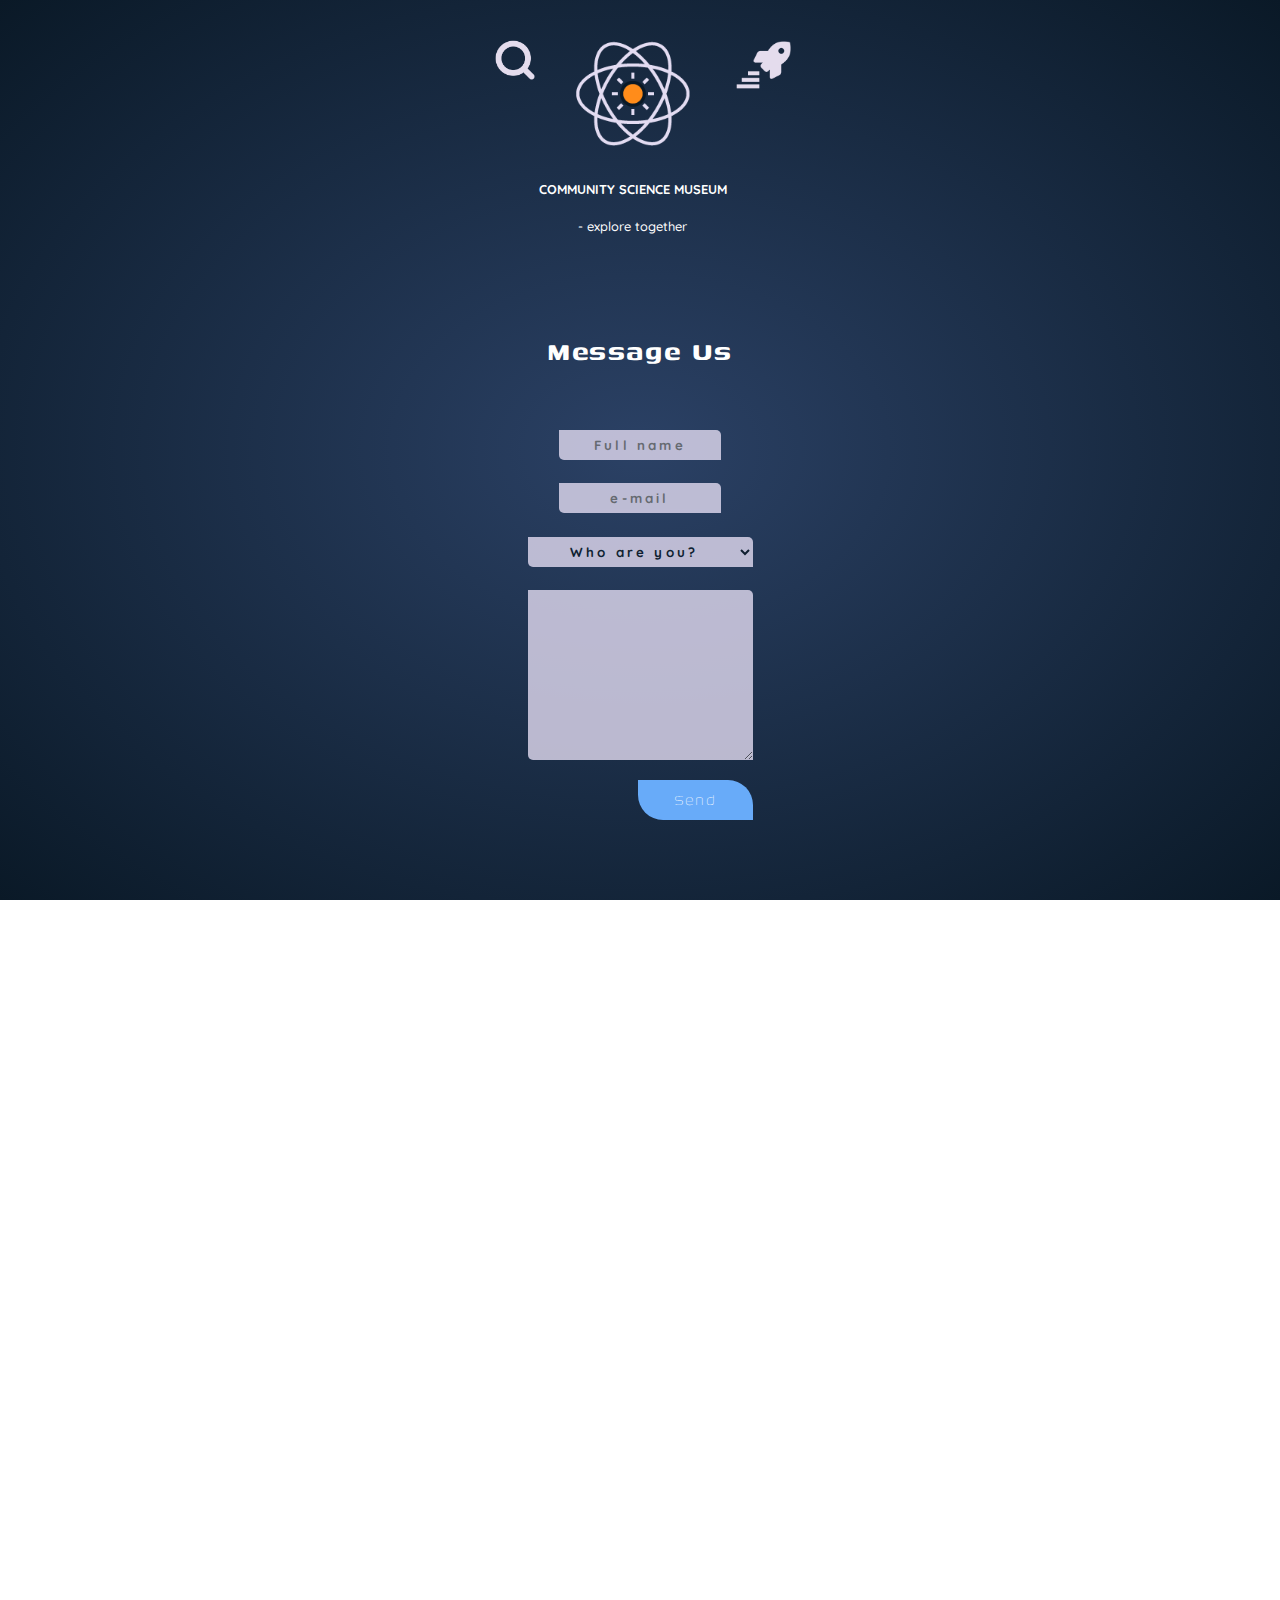
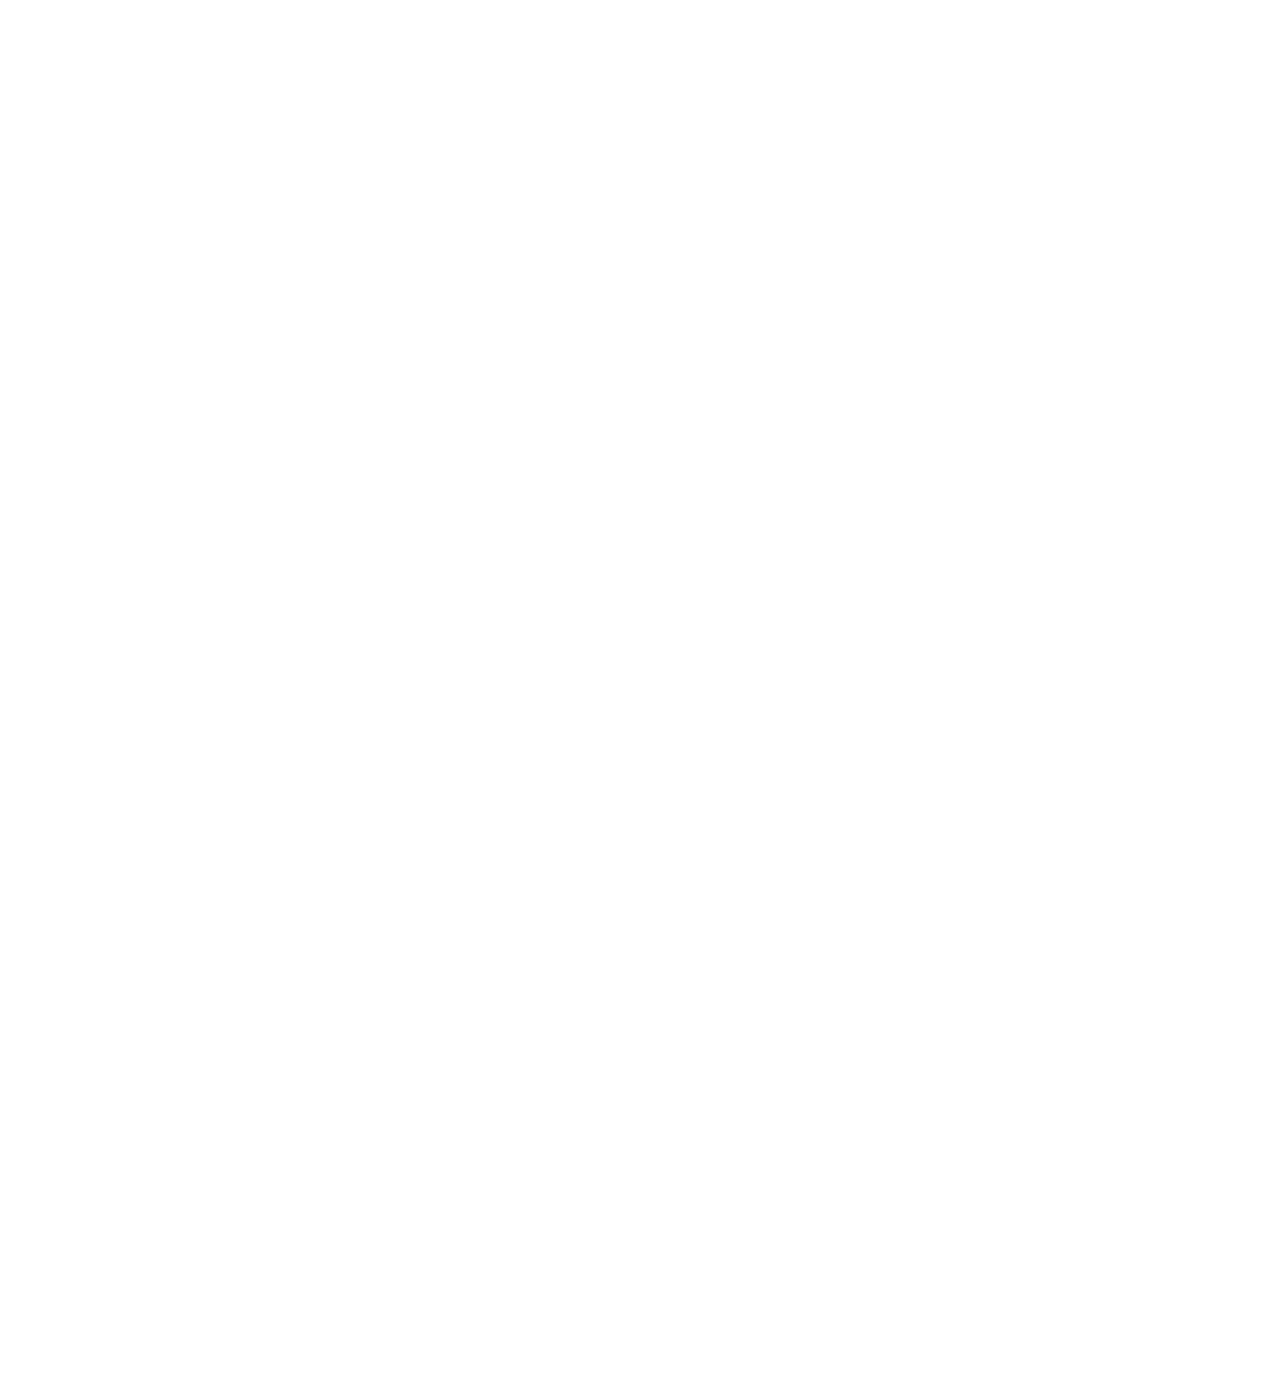
==== contact.html @ aaf89302 "researchers.html" ====
<!DOCTYPE html>
<html lang="en">
  <head>
    <meta charset="UTF-8" />
    <meta http-equiv="X-UA-Compatible" content="IE=edge" />
    <meta name="viewport" content="width=device-width, initial-scale=1.0" />
    <title>Contact Page | The Community Science Museum</title>
    <link rel="preconnect" href="https://fonts.googleapis.com" />
    <link rel="preconnect" href="https://fonts.gstatic.com" crossorigin />
    <link
      href="https://fonts.googleapis.com/css2?family=Genos:wght@400;600;900&display=swap"
      rel="stylesheet"
    />
    <link rel="preconnect" href="https://fonts.googleapis.com" />
    <link rel="preconnect" href="https://fonts.gstatic.com" crossorigin />
    <link
      href="https://fonts.googleapis.com/css2?family=Quicksand:wght@300;400;500;600;700&display=swap"
      rel="stylesheet"
    />
    <link rel="stylesheet" href="/css/styles.css" />
  </head>
  <body>
    <header>
      <div class="mobileheader__container">
        <div class="search__container">
          <input type="search" name="search" class="search__icon" />
        </div>
        <div class="logo__container">
          <a href="/index.html"
            ><img src="/logo/museum-logo.png" alt="Museum logo" class="logo"
          /></a>
          <div class="logo__slogan">
            <p class="museum__name">Community Science Museum</p>
            <p class="slogan">- Explore Together</p>
          </div>
        </div>
        <div class="menu__container">
          <button class="rocket__menu">
            <img
              src="/assets/hamburger-menu-icon.png"
              alt="Hamburger menu"
              class="rocket__menu"
            />
          </button>
          <div class="list">
            <a href="/kids.html">For Kids And Teachers</a>
            <a href="/researchers.html">For Researchers</a>
            <a href="/explore.html">Exhibition Spaces</a>
            <a href="/special-events.html">Special Events </a>
            <a href="/contact.html">Contact Us</a>
            <a href="/get-involved.html">Get Involved</a>
          </div>
        </div>
      </div>
      <nav>
        <div class="nav__home">
          <a href="#"
            ><img src="/assets/rocket-icon.png" alt="Home button" />Home</a
          >
        </div>
        <div class="nav__kids">
          <a href="/kids.html"
            ><img src="/assets/saturn-icon.png" alt="Visit kids page" />Kids</a
          >
        </div>
        <div class="nav__explore">
          <a href="/explore.html"
            ><img
              src="/assets/telescope-icon.png"
              alt="Visit explore page"
            />Explore</a
          >
        </div>
        <div class="nav__researchers">
          <a href="/researchers.html"
            ><img
              src="/assets/chemistry-icon.png"
              alt="Visit researchers page"
            />Researchers</a
          >
        </div>
        <div class="nav__search">
          <img src="/assets/search-icon.png" alt="Search" />
          <p>Search</p>
        </div>
      </nav>
      <article>
        <h1 class="headline__mobile">Message Us</h1>
      </article>
    </header>
    <main>
      <article>
        <section class="contactform__mobile">
          <form action="" method="get" class="form__container">
            <div class="form__name">
              <label for="name"></label>
              <input
                type="text"
                name="name"
                class="input__name"
                placeholder="Full name"
              />
            </div>
            <div class="form__email">
              <label for="email"></label>
              <input
                type="text"
                name="email"
                class="input__email"
                placeholder="e-mail"
              />
            </div>
            <div class="form__subject">
              <label for="subject"></label>
              <select name="subject" class="input__subject">
                <option value="">Who are you?</option>
                <option value="teacher">I'm a teacher</option>
                <option value="researcher">I'm a researcher</option>
                <option value="feedback">Feedback</option>
                <option value="none">None of the above</option>
              </select>
            </div>
            <div class="form__textarea">
              <label for="area"></label>
              <textarea
                name="area"
                class="input__textarea"
                cols="30"
                rows="10"
              ></textarea>
              <input type="submit" value="Send" class="form__button" />
            </div>
          </form>
        </section>
      </article>
      <article>
        <section class="map__mobile">
          <h2>Map</h2>
          <iframe
            src="https://www.google.com/maps/embed?pb=!1m18!1m12!1m3!1d2104.699314250057!2d8.0293412!3d58.1621192!2m3!1f0!2f0!3f0!3m2!1i1024!2i768!4f13.1!3m3!1m2!1s0x4638023575652699%3A0x5acfe1edf2bc8870!2sVigeveien%2022B%2C%204633%20Kristiansand!5e0!3m2!1sen!2sno!4v1638366936750!5m2!1sen!2sno"
            width="400"
            height="300"
            style="border: 0"
            allowfullscreen=""
            loading="lazy"
            class="map"
          ></iframe>
        </section>
      </article>
    </main>
    <aside>
      <article class="events__container">
        <h2 class="events__headline">Special Events</h2>
        <h2>News</h2>
        <section class="events__section">
          <h2>Visiting Professor Of Aeronautics</h2>
          <p>
            It is our pleasure to announce that Prof Sheila Widnall from the
            Massachusetts Institute of Technology will be delivering 3 lectures
            on the development of aeronautics and where the future lies in this
            exciting ‘space’.
          </p>
        </section>
        <section class="events__section">
          <h2>Night in the Museum</h2>
          <p>
            Get your family together for an exciting night in the museum as you
            sleep over beside dinosaurs and science displays. Bring your own
            sleeping bag and get ready to rough it as we go exploring the
            wonders of science.
          </p>
        </section>
        <section class="events__section">
          <h2>Energetica Exhibition</h2>
          <p>
            On loan from the NEMO Science Museum in Amsterdam, the Energetica
            exhibition is coming to the Community Science Museum. It’s a series
            of installations that allow visitors to experience the power of the
            elements as we harness them. From solar energy powering lighting, to
            ‘Wind Island’ that shows how turbines are able to use and control
            wind to create power.
          </p>
        </section>
      </article>
      <footer>
        <h1>visit</h1>
        <section class="location__container">
          <h3>Location</h3>
          <p>The museum is located at Vigeveien 22B</p>
          <p>4633 Kristiansand Norway</p>
          <a href="#map" class="map__scroll">See map</a>
          <a href="/contact.html" class="map__jump">See map</a>
        </section>
        <section class="admission__container">
          <h3>Admission</h3>
          <p>The entrance is free for all.</p>
          <p>
            There are guided tours of the museum that leave every hour. These
            tours are 70 NOK per person and include a handy printed guide of the
            museum.
          </p>
          <p>
            If you would like to organise a guided tour for your group of 6 or
            more people, please contact us to arrange the tour.
          </p>
          <a href="#contact" class="contact__scroll">Contact</a>
          <a href="/contact.html" class="contact__jump">Contact</a>
        </section>
        <section class="hours__container">
          <h3>Hours</h3>
          <div class="hours__section">
            <ul>
              <li>Monday</li>
              <li>Tuesday</li>
              <li>Wednesday</li>
              <li>Thursday</li>
              <li>Friday</li>
              <li>Saturday</li>
              <li>Sunday</li>
            </ul>
            <ul>
              <li>Closed</li>
              <li>10.00-16.00</li>
              <li>10.00-16.00</li>
              <li>10.00-16.00</li>
              <li>10.00-19.00</li>
              <li>09.00-16.00</li>
              <li>09.00-13.00</li>
            </ul>
          </div>
        </section>
        <section class="accessability__container">
          <h3>Accessability</h3>
          <p>
            The museum has wheelchair accessibility ramps. It also has audio
            guides and braille display signs for the visually impaired.
          </p>
        </section>
        <section class="food__container">
          <h3>Food and Drinks</h3>
          <p>
            There is a café attached to the museum where you can get light
            lunches, soft drinks, coffee, snacks and more.
          </p>
        </section>
        <section class="shop__container">
          <h3>Shop</h3>
          <p>
            Our shop offers a range of memorabilia from the museum as well as
            great gifts and activity packs that allow you to continue to explore
            science even after you’ve left the museum.
          </p>
        </section>
        <a href="/special-events.html" class="events__mobile">Get involved</a>
        <a href="/get-involved.html" class="getinvolved__desktop"
          >Get involved</a
        >
      </footer>
      <section class="contactform__container">
        <h2>Message us</h2>
        <form action="" method="get" class="form__container">
          <div class="form__name">
            <label for="name"></label>
            <input type="text" name="name" class="input__name" />
          </div>
          <div class="form__email">
            <label for="email"></label>
            <input type="text" name="email" class="input__email" />
          </div>
          <div class="form__subject">
            <label for="subject"></label>
            <select name="subject" id="">
              <option value="">Who are you?</option>
              <option value="teacher">I'm a teacher</option>
              <option value="researcher">I'm a researcher</option>
              <option value="feedback">Feedback</option>
              <option value="none">None of the above</option>
            </select>
          </div>
          <div class="form__textarea">
            <label for="area"></label>
            <textarea name="area" id="" cols="30" rows="10"></textarea>
            <input type="submit" value="Send" class="form__button" />
          </div>
        </form>
      </section>
      <section id="map">
        <iframe
          src="https://www.google.com/maps/embed?pb=!1m18!1m12!1m3!1d2104.699314250057!2d8.0293412!3d58.1621192!2m3!1f0!2f0!3f0!3m2!1i1024!2i768!4f13.1!3m3!1m2!1s0x4638023575652699%3A0x5acfe1edf2bc8870!2sVigeveien%2022B%2C%204633%20Kristiansand!5e0!3m2!1sen!2sno!4v1638366936750!5m2!1sen!2sno"
          width="400"
          height="300"
          style="border: 0"
          allowfullscreen=""
          loading="lazy"
          class="map"
        ></iframe>
      </section>
    </aside>
  </body>
</html>
---- css/styles.css ----
*,
:after,
:before {
  box-sizing: border-box;
}

:root {
  --button: #68abf9;
  --purple: #e3dcf2;
  --aside: #0a1927;
  --hover: #f48f3d;
}

html {
  scroll-behavior: smooth;
}

html,
body {
  margin: 0;
  font-family: "Quicksand", sans-serif;
  width: 100%;
  height: 100%;
  background: radial-gradient(#2b4165, #0a1927);
  overflow-x: hidden;
}

a {
  text-decoration: none;
}

p {
  line-height: 1.5rem;
  font-weight: 500;
}

body ul {
  list-style-type: none;
}

/*Header*/

.mobileheader__container {
  margin: 20px auto 50px;
  padding: 20px;
  width: 100%;
  max-width: 330px;
  display: flex;
  justify-content: space-between;
}

.logo__container {
  width: 100%;
  text-align: center;
}

.museum__name {
  text-transform: uppercase;
  color: #fff;
  font-weight: 700;
  font-size: 0.8rem;
}

.logo {
  width: 60%;
  margin-bottom: 15px;
}

.logo__slogan {
  line-height: 0.5rem;
}

.slogan {
  color: #fff;
  font-size: 0.8rem;
  font-weight: 500;
  text-transform: lowercase;
}

.rocket__menu {
  width: 55px;
  background-color: transparent;
  border: none;
  display: flex;
  align-items: flex-start;
}

.rocket__menu-img {
  width: 45px;
}

.mobileheader__container {
  position: relative;
}

.search__mobile {
  width: 40px;
}

.search__icon {
  background-image: url(/assets/search-icon-mobile.png);
  background-size: 40px;
  background-repeat: no-repeat;
}

.search__container {
  width: 60px;
}

.search__container input {
  border: none;
  background-color: transparent;
  height: 40px;
  width: 40px;
}

.search__container input:hover,
.search__container input:focus {
  border: none;
  height: 40px;
  width: 220px;
  border-radius: 20px;
  background-color: #fff;
  opacity: 80%;
  position: absolute;
  left: 10px;
  z-index: 10;
}

.search__icon:hover,
.search__icon:focus {
  background-image: url(/assets/search-icon-mobile.png);
  background-size: 40px;
  background-repeat: no-repeat;
  background-position-x: 10px;
  padding-left: 50px;
}

.rocket__kids-container h2 {
  text-align: left;
}

.list {
  position: absolute;
  width: 100%;
  height: 80vh;
  left: 0;
  top: 30px;
  background: radial-gradient(#2b4165, #0a1927);
  opacity: 98%;
  border-radius: 20px;
  line-height: 4rem;
  font-size: 1.5rem;
  padding-right: 30px;
  display: none;
}

.rocket__menu:hover + .list,
.rocket__menu:focus + .list {
  display: flex;
  align-items: flex-end;
  justify-content: center;
  flex-direction: column;
}

.list a {
  color: #fff;
  font-family: "genos", Verdana, Geneva, Tahoma, sans-serif;
  display: flex;
}

.list a:hover {
  color: var(--hover);
}

/*/Header*/

/*Headlines*/

h1,
h2 {
  font-family: "genos", Verdana, Geneva, Tahoma, sans-serif;
  color: #fff;
  letter-spacing: 0.1rem;
  text-align: center;
}

.headline__mobile {
  font-size: 2rem;
}

.headline__img {
  border-radius: 0 50px 0 50px;
  background-image: url(/images/machine-purple.jpg);
  background-size: 100%;
  background-repeat: no-repeat;
  width: 100%;
  height: 250px;
  margin: 50px auto;
}

.rocket__kids-container h2 {
  font-size: 2rem;
}

h3 {
  font-family: "genos", Verdana, Geneva, Tahoma, sans-serif;
  font-weight: 600;
}

.special__events-mobile h3 {
  color: #fff;
}

/*/Headlines*/

/*cta buttons*/

.cta__container {
  margin: auto;
  width: 80%;
  display: flex;
  justify-content: space-around;
}

.cta__container a,
.rocket__kids-container a,
.map__jump,
.contact__jump,
.form__button {
  font-family: "genos", Verdana, Geneva, Tahoma, sans-serif;
  font-weight: 100;
  font-size: 1.2rem;
  letter-spacing: 0.1rem;
  background-color: var(--button);
  width: 115px;
  height: 40px;
  color: white;
  display: flex;
  justify-content: center;
  align-items: center;
}

.cta__container a:nth-child(1),
.map__jump,
.contact__jump,
.form__button {
  border-radius: 0 25px 0 25px;
}

.cta__container a:nth-child(2),
.rocket__kids-container a {
  border-radius: 25px 0 25px 0;
}

.contact__jump:hover,
.map__jump:hover,
.cta__container a:nth-child(1):hover {
  border-radius: 25px 0 25px 0;
}

.rocket__kids-container a:hover,
.cta__container a:nth-child(2):hover {
  border-radius: 0 25px 0 25px;
}

.cta__kids {
  justify-content: flex-end;
}

.cta__kids a {
  width: 150px;
}

.form__button {
  border: 0;
  margin-top: 20px;
  position: relative;
}

/*/cta buttons*/

/*Rocket bubble*/

.rocket__container {
  background-image: url(/images/rocket-bubble.png);
  background-size: 500px;
  background-repeat: no-repeat;
  width: 100%;
  height: 520px;
  position: relative;
}

.rocket__container h2,
.rocket__container p {
  color: var(--aside);
  text-align: left;
  line-height: unset;
}

.rocket__text-container {
  width: 180px;
  position: absolute;
  top: 170px;
  left: 110px;
}

.rocket__text-container h2 {
  margin-bottom: -19px;
}

/*/Rocket bubble*/

/*Content*/

.webelieve__img {
  width: 100%;
  height: 500px;
  background-image: url(/images/elephant-in-the-room.jpg);
  background-size: 100%;
  border-radius: 0 50px 0 50px;
  position: relative;
  top: -30px;
}

.thisis__img,
.kids__img {
  height: 250px;
  margin: auto;
  border-radius: 0 50px 0 50px;
  background-size: cover;
  background-position-y: 0;
  background-repeat: no-repeat;
}

.thisis__img {
  background-image: url(/images/vr-red.jpg);
  width: 70%;
  max-width: 375px;
  background-position-y: -100px;
}

.kids__img {
  background-image: url(/images/child-reading.jpg);
  background-size: 100%;
  width: 100%;
}

.text__container-mobile,
.kids__container {
  color: #fff;
  margin: 20px auto;
  width: 70%;
  max-width: 300px;
}

.rocket__kids-container {
  position: relative;
  margin: 20px auto 60px;
}

.rocket__kids-container a {
  position: absolute;
  right: 0;
}

.news__img {
  width: 100%;
  height: 470px;
  background-image: url(/images/hallway.jpg);
  background-size: 100%;
  background-repeat: no-repeat;
  margin: 50px 0 80px 0;
  border-radius: 0 50px 0 50px;
}

.news,
.get__involved {
  width: 70%;
  color: #fff;
  margin: auto;
}

article,
section {
  margin-top: 60px;
}

.special__events-mobile p {
  font-weight: 400;
}

.moon__img,
.solarsystem__img,
.planets__img,
.skeleton__img,
.mammoth__img,
.ice__img,
.math__img,
.vrpaint__img,
.child__img,
.blocks__img,
.astronaut__img-mobile,
.human__img,
.microscrope__img {
  width: 100%;
  max-width: 375px;
  margin: auto;
  margin-bottom: 40px;
  background-size: 100%;
  background-repeat: no-repeat;
  border-radius: 0 50px 0 50px;
}

.moon__img {
  height: 200px;
  background-image: url(/images/moon-phases.jpg);
}

.solarsystem__img {
  height: 440px;
  background-image: url(/images/solar-system.png);
  margin: 40px auto;
}

.planets__img {
  height: 190px;
  width: 80%;
  background-image: url(/images/rob-the-robot.jpg);
}

.skeleton__img {
  height: 220px;
  background-image: url(/images/skeleton-bw.jpg);
}

.mammoth__img {
  height: 170px;
  width: 80%;
  margin: 40px auto;
  background-image: url(/images/mammoth.jpg);
}

.ice__img {
  height: 230px;
  background-image: url(/images/global-warming.jpg);
}

.math__img {
  height: 150px;
  background-image: url(/images/math-problem.jpg);
  border-radius: 0;
}

.kids__mobile .mammoth__img {
  width: 100%;
  height: 230px;
}

.vrpaint__img {
  height: 230px;
  background-image: url(/images/vr-paint.jpg);
}

.section__three-img {
  position: relative;
  height: 430px;
  width: 100%;
  max-width: 375px;
  margin: auto;
}

.child__img,
.blocks__img {
  position: absolute;
}

.child__img {
  background-image: url(/images/child-reading.jpg);
  height: 300px;
  width: 215px;
  z-index: 2;
}

.blocks__img {
  background-image: url(/images/toy.jpg);
  height: 300px;
  width: 210px;
  z-index: 1;
  top: 100px;
  right: 0;
}

.teachers__img {
  height: 500px;
  width: 100%;
  background-position-y: unset;
  margin-bottom: 50px;
}

.astronaut__img-mobile {
  height: 250px;
  background-image: url(/images/astronaut.jpg);
}

.human__img {
  height: 400px;
  background-image: url(/images/research-body.jpg);
}

.microscrope__img {
  height: 200px;
  background-image: url(/images/research-microscrope.jpg);
  margin-top: 60px;
}

/*Contact form*/

.contactform__mobile {
  margin: auto;
  width: 100%;
  max-width: 375px;
  height: 400px;
  display: flex;
  justify-content: center;
  align-items: center;
}

.form__container {
  height: 400px;
  display: flex;
  flex-direction: column;
  justify-content: space-between;
  align-items: center;
}

.form__textarea {
  display: flex;
  flex-direction: column;
  align-items: flex-end;
  margin-bottom: 10px;
}

.input__name,
.input__email,
.input__subject,
.input__textarea {
  background-color: var(--purple);
  opacity: 0.8;
  border: none;
  border-radius: 0 5px 0 5px;
  height: 30px;
  text-align: center;
  font-family: "quicksand", Verdana, Geneva, Tahoma, sans-serif;
  letter-spacing: 0.2rem;
  font-weight: 800;
  color: var(--aside);
}

.input__subject {
  width: 225px;
}

.input__textarea {
  width: 225px;
  height: 170px;
}

/*/Contact form*/

/*Map*/

.map__mobile {
  width: 100%;
  max-width: 375px;
  height: 500px;
  text-align: center;
  margin: auto;
}

.map {
  width: 100%;
  height: 100%;
  border-radius: 10px;
}

/*/Map*/

/*/Content*/

/*Footer*/

aside {
  background: var(--purple);
  margin-top: 150px;
  padding: 30px 0 50px 0;
}

footer {
  width: 80%;
  margin: auto;
}

footer h1 {
  text-transform: uppercase;
  color: var(--aside);
  font-size: 2rem;
  text-align: left;
}

footer p {
  font-weight: 200;
  width: 100%;
}

footer section {
  margin-bottom: 35px;
}

.location__container p {
  width: 80%;
}

.hours__section {
  display: flex;
  justify-content: space-between;
}

.hours__section ul {
  padding: 0;
  margin-right: 50px;
  line-height: 1.8rem;
}

.events__mobile {
  color: var(--aside);
  font-family: "genos", Verdana, Geneva, Tahoma, sans-serif;
  font-weight: 600;
  font-size: 2rem;
  text-transform: uppercase;
}

.events__mobile:hover {
  color: var(--hover);
}

/*/Footer*/

/*Hidden*/

nav,
.headline__desktop,
.headline__p,
.text__container-desktop,
.kids__section,
.events__container,
.map__scroll,
.contact__scroll,
.getinvolved__desktop,
.contactform__container,
#map,
.header__subsection-desktop,
.kids__header-desktop,
.kids__desktop,
.researcher__desktop {
  display: none;
}

/*/Hidden*/

/*/Mobile*/

/*

body {
     display: grid;
    grid-template-columns: 400px 1fr 1fr;
    grid-template-rows: 800px 1fr 1fr;
    grid-template-areas:
    "aside header header"
    "aside main main"
    "aside main main";
}

header {
  background-color: beige;
  grid-area: header;
}

main {
  background-color: white;
  grid-area: main;
}

aside {
  background-color: blueviolet;
  grid-area: aside;
}

*/
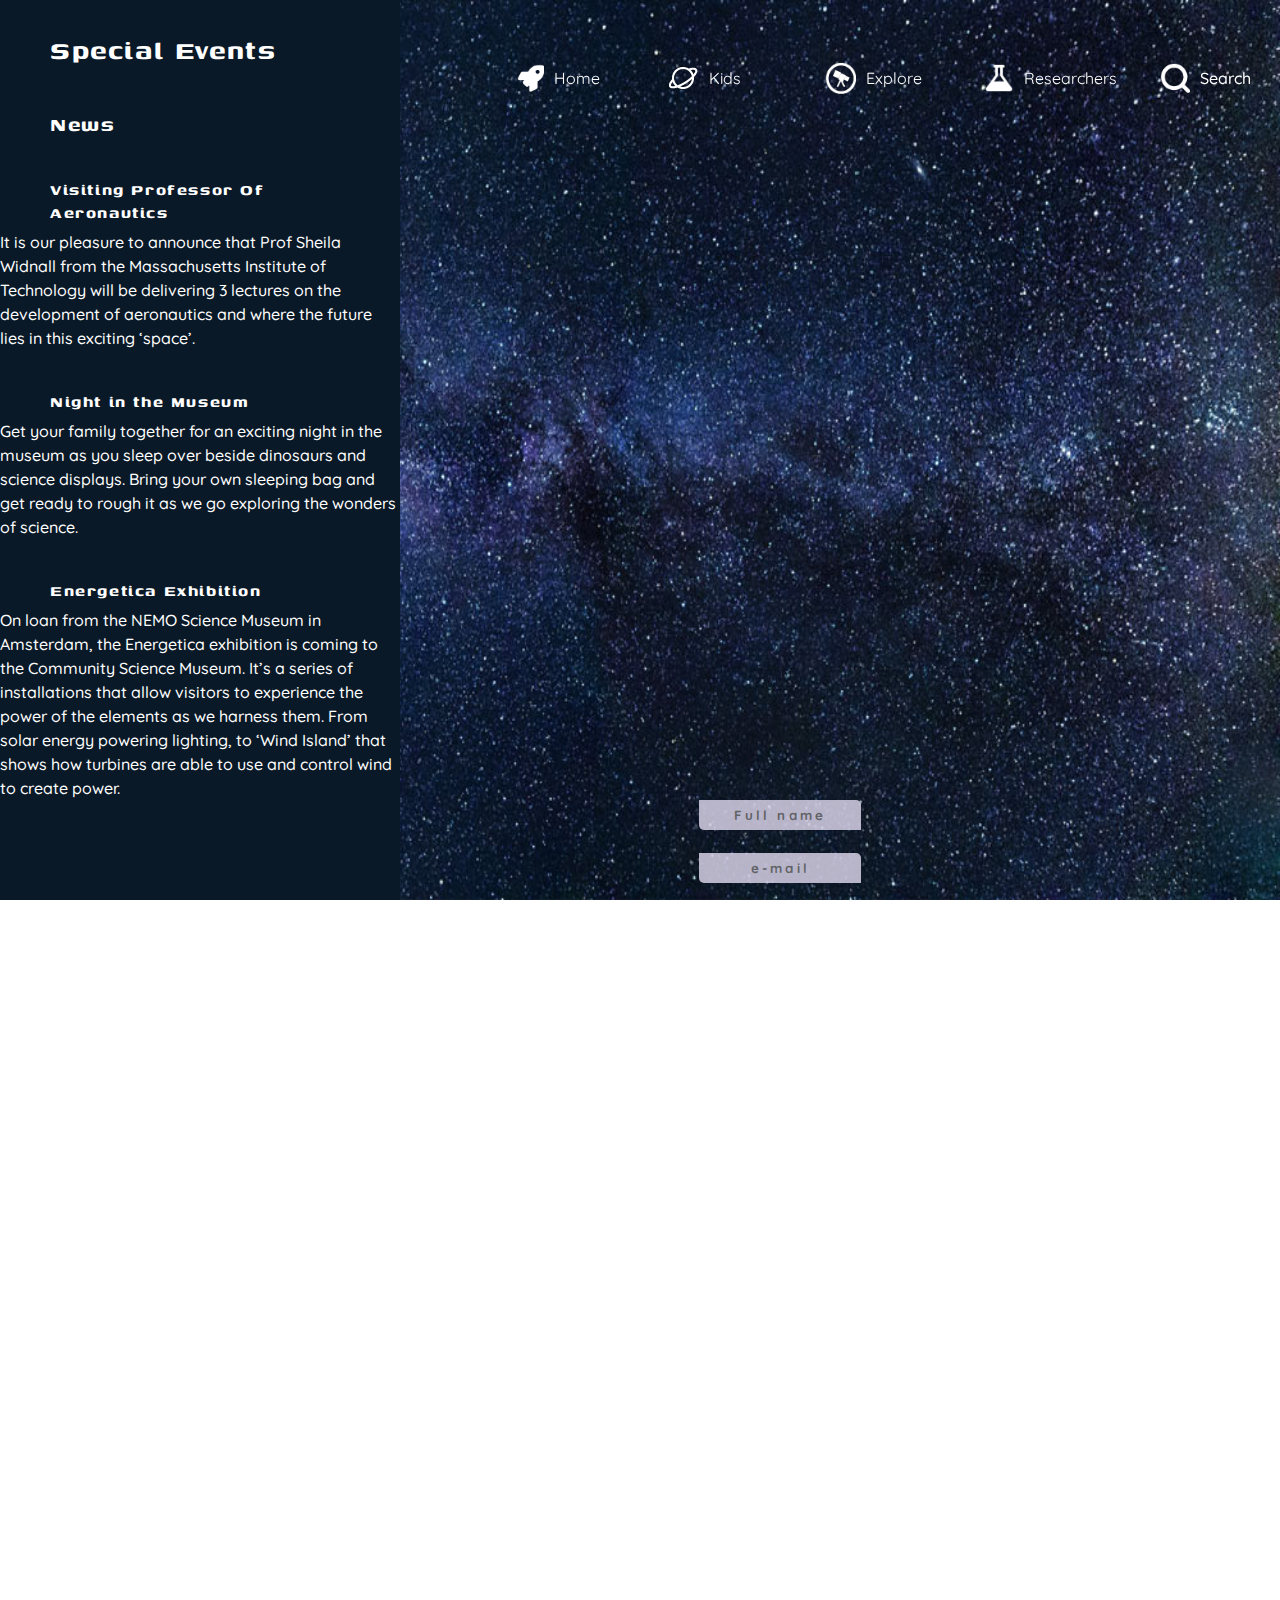
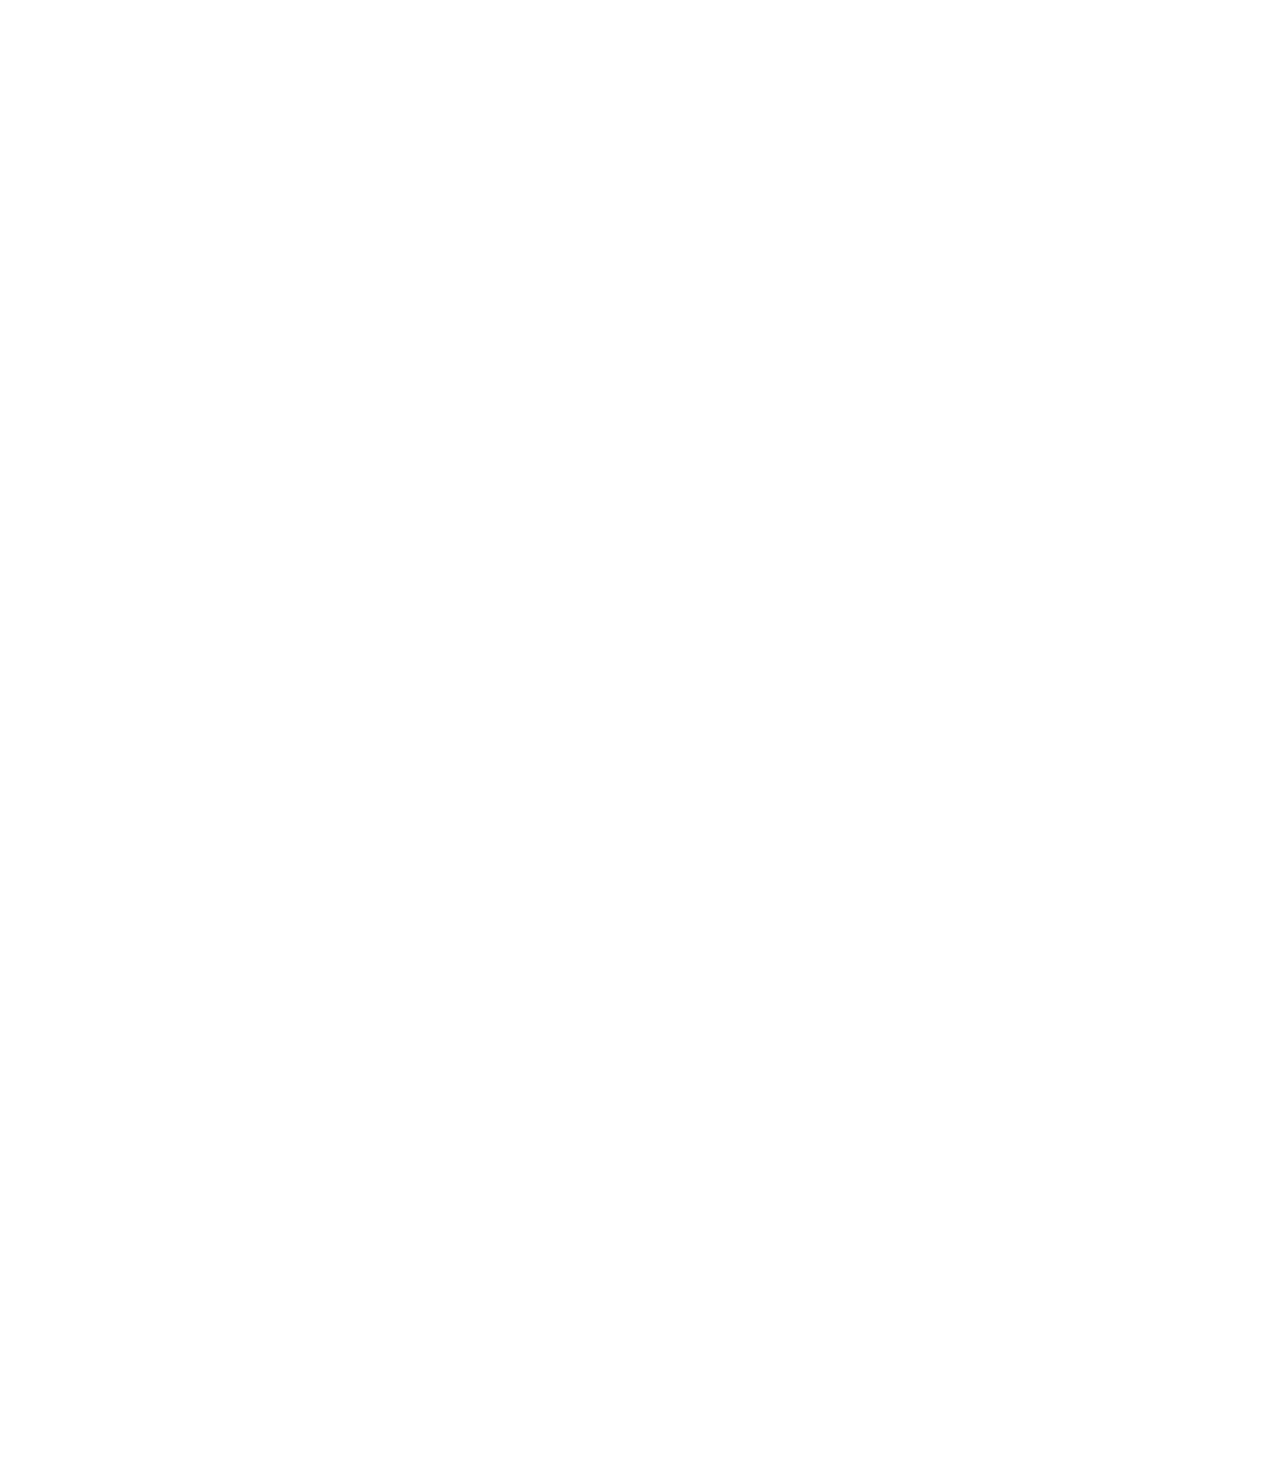
==== commit 75b91890: "kids.html" ====
--- a/contact.html
+++ b/contact.html
@@ -127,6 +127,7 @@
                 class="input__textarea"
                 cols="30"
                 rows="10"
+                placeholder="Start Writing"
               ></textarea>
               <input type="submit" value="Send" class="form__button" />
             </div>
--- a/css/styles.css
+++ b/css/styles.css
@@ -32,6 +32,11 @@
 p {
   line-height: 1.5rem;
   font-weight: 500;
+  color: #fff;
+}
+
+footer p {
+  color: var(--aside);
 }
 
 body ul {
@@ -161,6 +166,7 @@
   align-items: flex-end;
   justify-content: center;
   flex-direction: column;
+  z-index: 20;
 }
 
 .list a {
@@ -227,7 +233,9 @@
 .rocket__kids-container a,
 .map__jump,
 .contact__jump,
-.form__button {
+.form__button,
+.map__scroll,
+.contact__scroll {
   font-family: "genos", Verdana, Geneva, Tahoma, sans-serif;
   font-weight: 100;
   font-size: 1.2rem;
@@ -244,23 +252,27 @@
 .cta__container a:nth-child(1),
 .map__jump,
 .contact__jump,
-.form__button {
+.form__button,
+.contact__scroll {
   border-radius: 0 25px 0 25px;
 }
 
 .cta__container a:nth-child(2),
-.rocket__kids-container a {
+.rocket__kids-container a,
+.map__scroll {
   border-radius: 25px 0 25px 0;
 }
 
 .contact__jump:hover,
 .map__jump:hover,
-.cta__container a:nth-child(1):hover {
+.cta__container a:nth-child(1):hover,
+.contact__scroll:hover {
   border-radius: 25px 0 25px 0;
 }
 
 .rocket__kids-container a:hover,
-.cta__container a:nth-child(2):hover {
+.cta__container a:nth-child(2):hover,
+.map__scroll:hover {
   border-radius: 0 25px 0 25px;
 }
 
@@ -662,7 +674,9 @@
 .header__subsection-desktop,
 .kids__header-desktop,
 .kids__desktop,
-.researcher__desktop {
+.researcher__desktop,
+.logo__desktop,
+.absolute__fix {
   display: none;
 }
 
@@ -670,31 +684,593 @@
 
 /*/Mobile*/
 
-/*
-
-body {
-     display: grid;
+@media (min-width: 480px) {
+  .thisis__img {
+    height: 400px;
+  }
+
+  .webelieve__img,
+  .headline__img {
+    width: 480px;
+    margin-right: auto;
+    margin-left: auto;
+  }
+
+  .rocket__container {
+    width: 480px;
+    margin: auto;
+  }
+
+  .cta__container {
+    width: 360px;
+  }
+
+  .hours__section {
+    width: 330px;
+  }
+}
+
+@media (min-width: 1100px) {
+  /*Hidden*/
+
+  .mobileheader__container,
+  .map__jump,
+  .contact__jump,
+  .headline__mobile,
+  .headline__img,
+  .text__container-mobile,
+  .rocket__kids-container h2,
+  .kids__header-mobile,
+  .kids__mobile {
+    display: none;
+  }
+
+  /*/Hidden*/
+
+  body {
+    background-image: url(/images/starry-sky.jpg);
+    background-size: 100% 100%;
+    min-height: 100%;
+    background-repeat: no-repeat;
+    max-width: 1500px;
+    display: grid;
+    margin: auto;
     grid-template-columns: 400px 1fr 1fr;
-    grid-template-rows: 800px 1fr 1fr;
+    grid-template-rows: 800px 100% 120%;
     grid-template-areas:
-    "aside header header"
-    "aside main main"
-    "aside main main";
-}
-
-header {
-  background-color: beige;
-  grid-area: header;
-}
-
-main {
-  background-color: white;
-  grid-area: main;
-}
-
-aside {
-  background-color: blueviolet;
-  grid-area: aside;
-}
-
-*/
+      "aside header header"
+      "aside main main"
+      "aside main main";
+  }
+
+  header {
+    grid-area: header;
+  }
+
+  main {
+    grid-area: main;
+    position: relative;
+  }
+
+  footer p {
+    color: #fff;
+  }
+
+  /*Aside*/
+
+  .events__container,
+  .contactform__container,
+  #map,
+  footer {
+    display: block;
+  }
+
+  aside {
+    background-color: var(--aside);
+    grid-area: aside;
+    margin: 0;
+    color: #fff;
+  }
+
+  aside h1,
+  aside h2 {
+    text-align: left;
+    width: 75%;
+    margin: auto;
+  }
+
+  article,
+  section {
+    margin-top: unset;
+  }
+
+  .events__mobile {
+    color: #fff;
+  }
+
+  .logo__container {
+    display: flex;
+    align-items: center;
+    margin-bottom: 100px;
+  }
+
+  .logo__slogan p {
+    text-align: left;
+    line-height: 0.8rem;
+  }
+
+  .events__headline,
+  .events__container h2 {
+    margin-bottom: 40px;
+  }
+
+  .events__headline {
+    font-size: 2rem;
+  }
+
+  .events__section h2 {
+    font-size: 1.2rem;
+    margin-bottom: -10px;
+  }
+
+  .events__section {
+    margin-bottom: 40px;
+  }
+
+  .text__container-desktop {
+    display: block;
+    width: 80%;
+  }
+
+  footer {
+    width: 75%;
+  }
+
+  .map__scroll,
+  .contact__scroll {
+    display: flex;
+  }
+
+  .contactform__container {
+    margin: 60px auto;
+    text-align: left;
+  }
+
+  .contactform__container h2 {
+    margin-bottom: 30px;
+  }
+
+  .form__container {
+    align-items: flex-start;
+    width: 75%;
+    margin: auto;
+  }
+
+  .map__mobile {
+    width: 80%;
+    height: 410px;
+  }
+
+  /*/Aside*/
+
+  /*Header*/
+
+  nav {
+    display: flex;
+    position: fixed;
+    justify-content: space-between;
+    top: 50px;
+    right: 0;
+    width: 60%;
+    max-width: 850px;
+    z-index: 20;
+  }
+
+  nav a {
+    color: #fff;
+  }
+
+  nav div {
+    width: 150px;
+    display: flex;
+  }
+
+  nav div a {
+    display: flex;
+    justify-content: center;
+    align-items: center;
+  }
+
+  nav img {
+    width: 30%;
+    margin-right: 10px;
+  }
+
+  .nav__kids img {
+    width: 45%;
+  }
+
+  .nav__researchers img {
+    width: 20%;
+  }
+
+  .nav__search img {
+    width: 20%;
+  }
+
+  .nav__search {
+    display: flex;
+    justify-content: center;
+    align-items: center;
+  }
+
+  .headline__desktop,
+  .headline__p {
+    display: flex;
+  }
+
+  .headsection__desktop h1 {
+    text-transform: uppercase;
+    font-size: 5rem;
+    letter-spacing: 0.6rem;
+    margin-bottom: unset;
+  }
+
+  .headline__p {
+    width: 400px;
+    font-size: 1.2rem;
+    letter-spacing: 0.2rem;
+    line-height: 1.8rem;
+    margin-top: 40px;
+  }
+
+  .cta__container {
+    width: 320px;
+    margin-top: 30px;
+  }
+
+  .header__desktop {
+    background-image: url(/images/machine-purple.jpg);
+    background-repeat: no-repeat;
+    display: flex;
+    justify-content: center;
+    align-items: center;
+    position: relative;
+  }
+
+  .background__overlay {
+    width: 100%;
+    height: 800px;
+    background: var(--aside);
+    opacity: 0.7;
+    position: absolute;
+  }
+
+  .headsection__desktop {
+    width: 700px;
+    text-align: center;
+    display: flex;
+    flex-direction: column;
+    justify-content: center;
+    align-items: center;
+    position: relative;
+    z-index: 10;
+  }
+
+  /*Kids desktop*/
+
+  .kids__header-desktop {
+    display: block;
+    width: 100%;
+    height: 750px;
+    display: flex;
+    flex-direction: column;
+  }
+
+  .math__img {
+    max-width: unset;
+    width: 100%;
+    height: 350px;
+  }
+
+  .math__headlines {
+    width: 90%;
+    margin: 0 auto;
+  }
+
+  .math__headlines h1,
+  .math__headlines h2 {
+    text-align: left;
+  }
+
+  .math__headlines h1 {
+    font-size: 2.3rem;
+    text-transform: uppercase;
+    margin: 0;
+  }
+
+  .math__headlines h2 {
+    width: 450px;
+  }
+
+  /*/Kids desktop*/
+
+  /*/Header*/
+
+  /*Main*/
+
+  .rocket__container {
+    position: absolute;
+    width: 500px;
+    z-index: 10;
+    right: -100px;
+    top: -180px;
+    transform: rotate(-20deg);
+  }
+
+  .absolute__fix {
+    height: 300px;
+  }
+
+  .rocket__text-container {
+    transform: rotate(20deg);
+    top: 190px;
+    left: 120px;
+  }
+
+  .rocket__text-container p {
+    width: 220px;
+  }
+
+  .card__container {
+    width: 80%;
+    height: 1050px;
+    margin: auto;
+    gap: 20px;
+    justify-content: space-between;
+    display: flex;
+    flex-wrap: wrap;
+  }
+
+  .webelieve__card,
+  .thisis__card {
+    position: relative;
+    width: 370px;
+    height: 470px;
+    margin-bottom: 60px;
+    display: flex;
+    justify-content: center;
+  }
+
+  .thisis__card {
+    align-self: center;
+  }
+
+  .webelieve__img,
+  .thisis__img {
+    position: absolute;
+    width: 370px;
+  }
+
+  .thisis__img {
+    height: 100%;
+  }
+
+  .card__background-overlay {
+    position: absolute;
+    width: 370px;
+    height: 250px;
+    background: linear-gradient(
+      to bottom,
+      rgba(84, 84, 84, 0),
+      rgba(9, 19, 30, 1)
+    );
+    z-index: 5;
+    bottom: 0;
+    border-radius: 0 0 0px 50px;
+  }
+
+  .thisis__card .card__background-overlay {
+    height: 470px;
+  }
+
+  .webelieve__card .text__container-desktop,
+  .thisis__card .text__container-desktop {
+    position: absolute;
+    width: 320px;
+    bottom: 15px;
+    z-index: 10;
+  }
+
+  .webelieve__card .text__container-desktop h2,
+  .thisis__card .text__container-desktop h2 {
+    text-align: left;
+    margin: 0;
+    margin-bottom: -15px;
+  }
+
+  .webelieve__card .text__container-desktop p,
+  .thisis__card .text__container-desktop p {
+    font-size: 0.9rem;
+  }
+
+  .kids__container {
+    position: relative;
+    top: 80px;
+  }
+
+  .rocket__bubble {
+    position: absolute;
+    left: -65px;
+    top: -50px;
+    width: 400px;
+    height: 500px;
+    background-image: url(/images/rocket-bubble.png);
+    background-size: 100%;
+    background-repeat: no-repeat;
+    transform: scaleX(-1);
+    z-index: 1;
+  }
+
+  .kids__section {
+    display: block;
+  }
+
+  .kids__section h2 {
+    font-size: 2rem;
+    position: absolute;
+    top: -50px;
+    left: -200px;
+  }
+
+  .rocket__kids-container p {
+    color: var(--aside);
+    width: 220px;
+    position: absolute;
+    left: 40px;
+    top: 140px;
+    z-index: 2;
+  }
+
+  .rocket__kids-container a {
+    position: absolute;
+    right: unset;
+    left: 160px;
+    top: 270px;
+    z-index: 2;
+  }
+
+  .kids__img {
+    width: 300px;
+    height: 400px;
+    position: relative;
+    top: 100px;
+    left: -200px;
+  }
+
+  /*Kids main*/
+
+  .kids__desktop {
+    display: block;
+  }
+
+  .kids__desktop section {
+    width: 350px;
+    height: 500px;
+    background-image: url(/images/starry-sky.jpg);
+    border-radius: 20px;
+  }
+
+  .card__section {
+    position: relative;
+    display: flex;
+    flex-direction: column;
+    justify-content: center;
+    align-items: center;
+    margin-bottom: 30px;
+  }
+
+  .card__section .mammoth__img,
+  .card__section .skeleton__img {
+    height: 190px;
+  }
+
+  .card__section .skeleton__img {
+    width: 80%;
+  }
+
+  .card__section .card__background-overlay {
+    width: 350px;
+    border-radius: 20px;
+  }
+
+  .card__section .section__one,
+  .card__section .section__two {
+    position: relative;
+    z-index: 10;
+    width: 300px;
+  }
+
+  .section__one h2,
+  .section__two h2 {
+    text-align: left;
+    margin-bottom: -15px;
+  }
+
+  .section__two {
+    margin-bottom: 30px;
+  }
+
+  .section__one p {
+    width: 100%;
+  }
+
+  .card__flex {
+    width: 80%;
+    max-width: 850px;
+    margin: auto;
+    display: flex;
+    justify-content: space-between;
+    flex-wrap: wrap;
+  }
+
+  .card__section-two {
+    position: relative;
+    right: -200px;
+  }
+
+  .kids__desktop .card__section-three {
+    background-color: red;
+    width: 80%;
+    height: 600px;
+    margin: 100px auto 0 auto;
+  }
+
+  .kids__desktop .rocket__container {
+    top: unset;
+    bottom: -200px;
+    right: unset;
+    left: 40px;
+  }
+
+  .vr__paint-img {
+    width: 80%;
+    height: 300px;
+    border-radius: 0 50px;
+    background-image: url(/images/vr-paint.jpg);
+    background-size: 100%;
+    position: absolute;
+    top: 40px;
+  }
+
+  /*/Kids main*/
+
+  /*/Main*/
+}
+
+@media (min-width: 1275px) {
+  .card__section-two {
+    right: 0;
+  }
+}
+
+@media (min-width: 1350px) {
+  .kids__container {
+    top: -290px;
+    width: 100%;
+    max-width: 800px;
+    height: 500px;
+  }
+
+  .kids__img {
+    top: 270px;
+    left: 30px;
+  }
+
+  .kids__section h2 {
+    font-size: 2.2rem;
+    top: 170px;
+    left: unset;
+    right: 30px;
+  }
+}
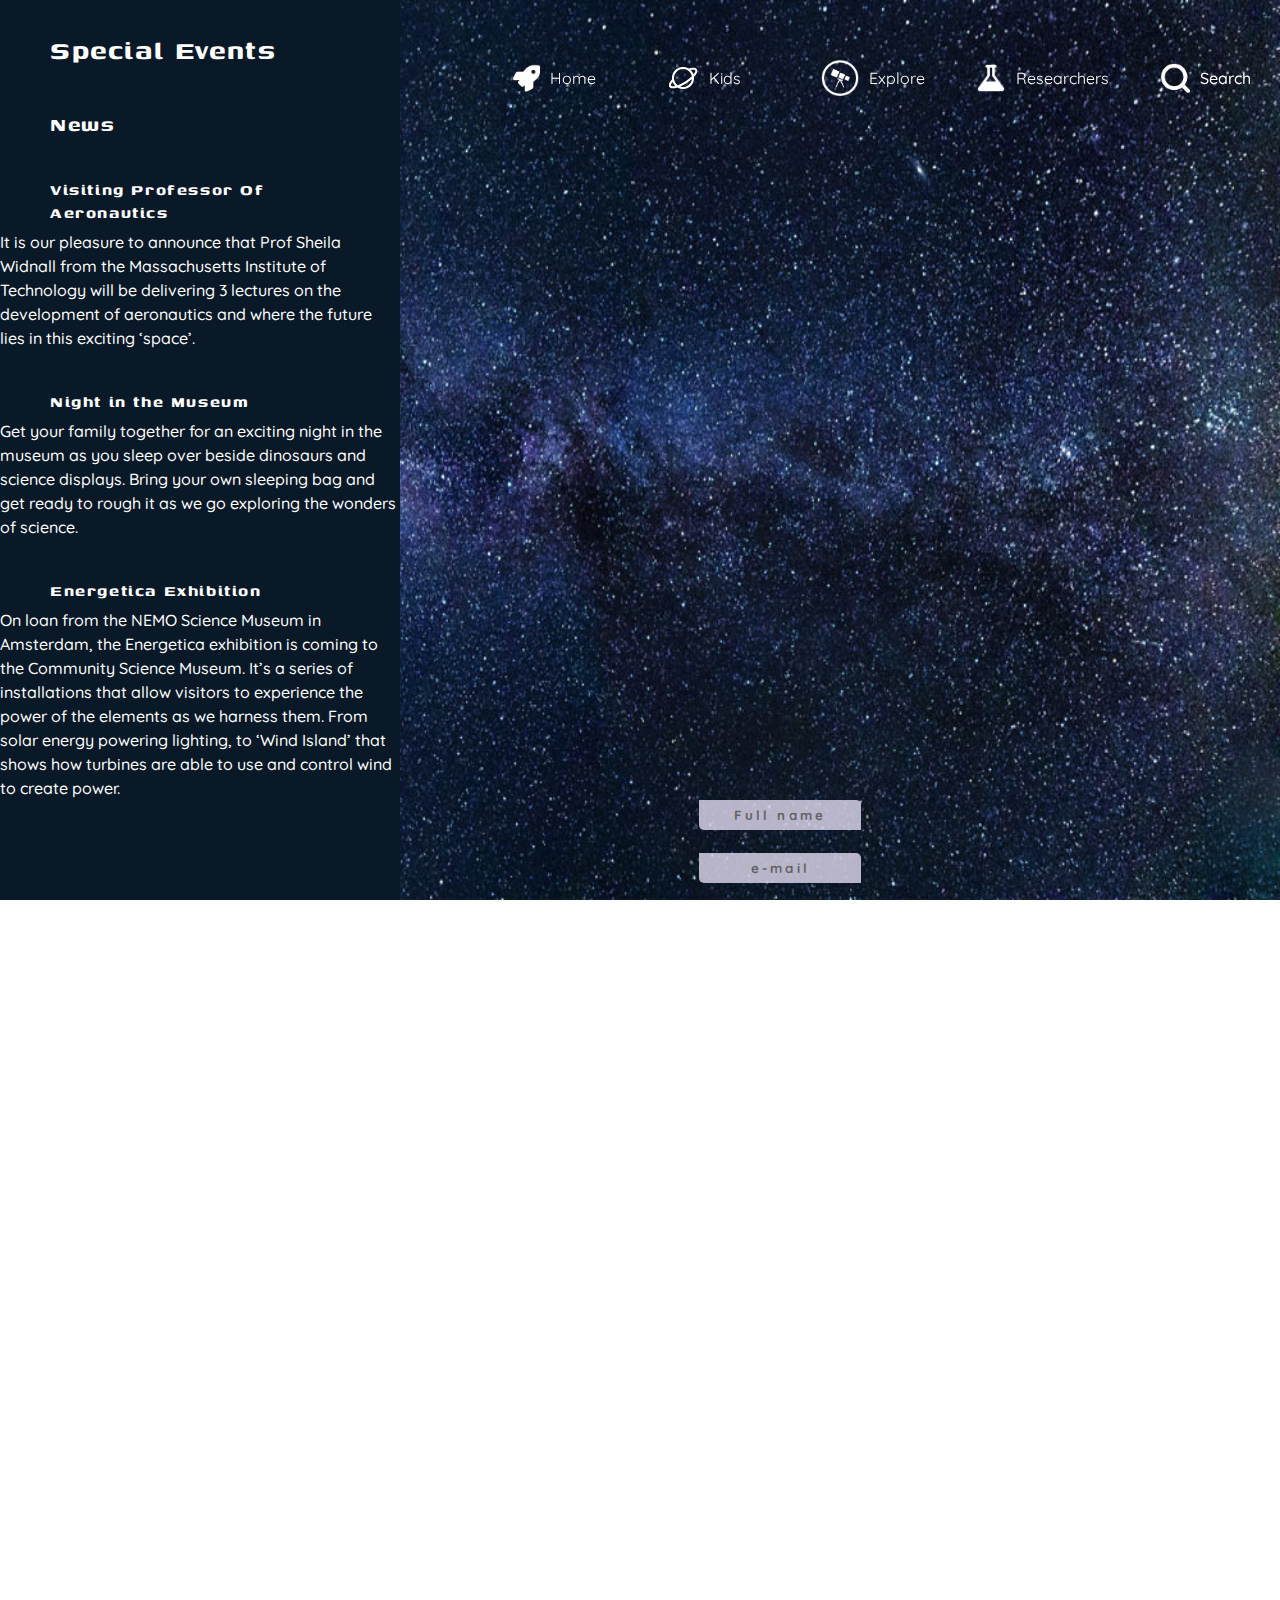
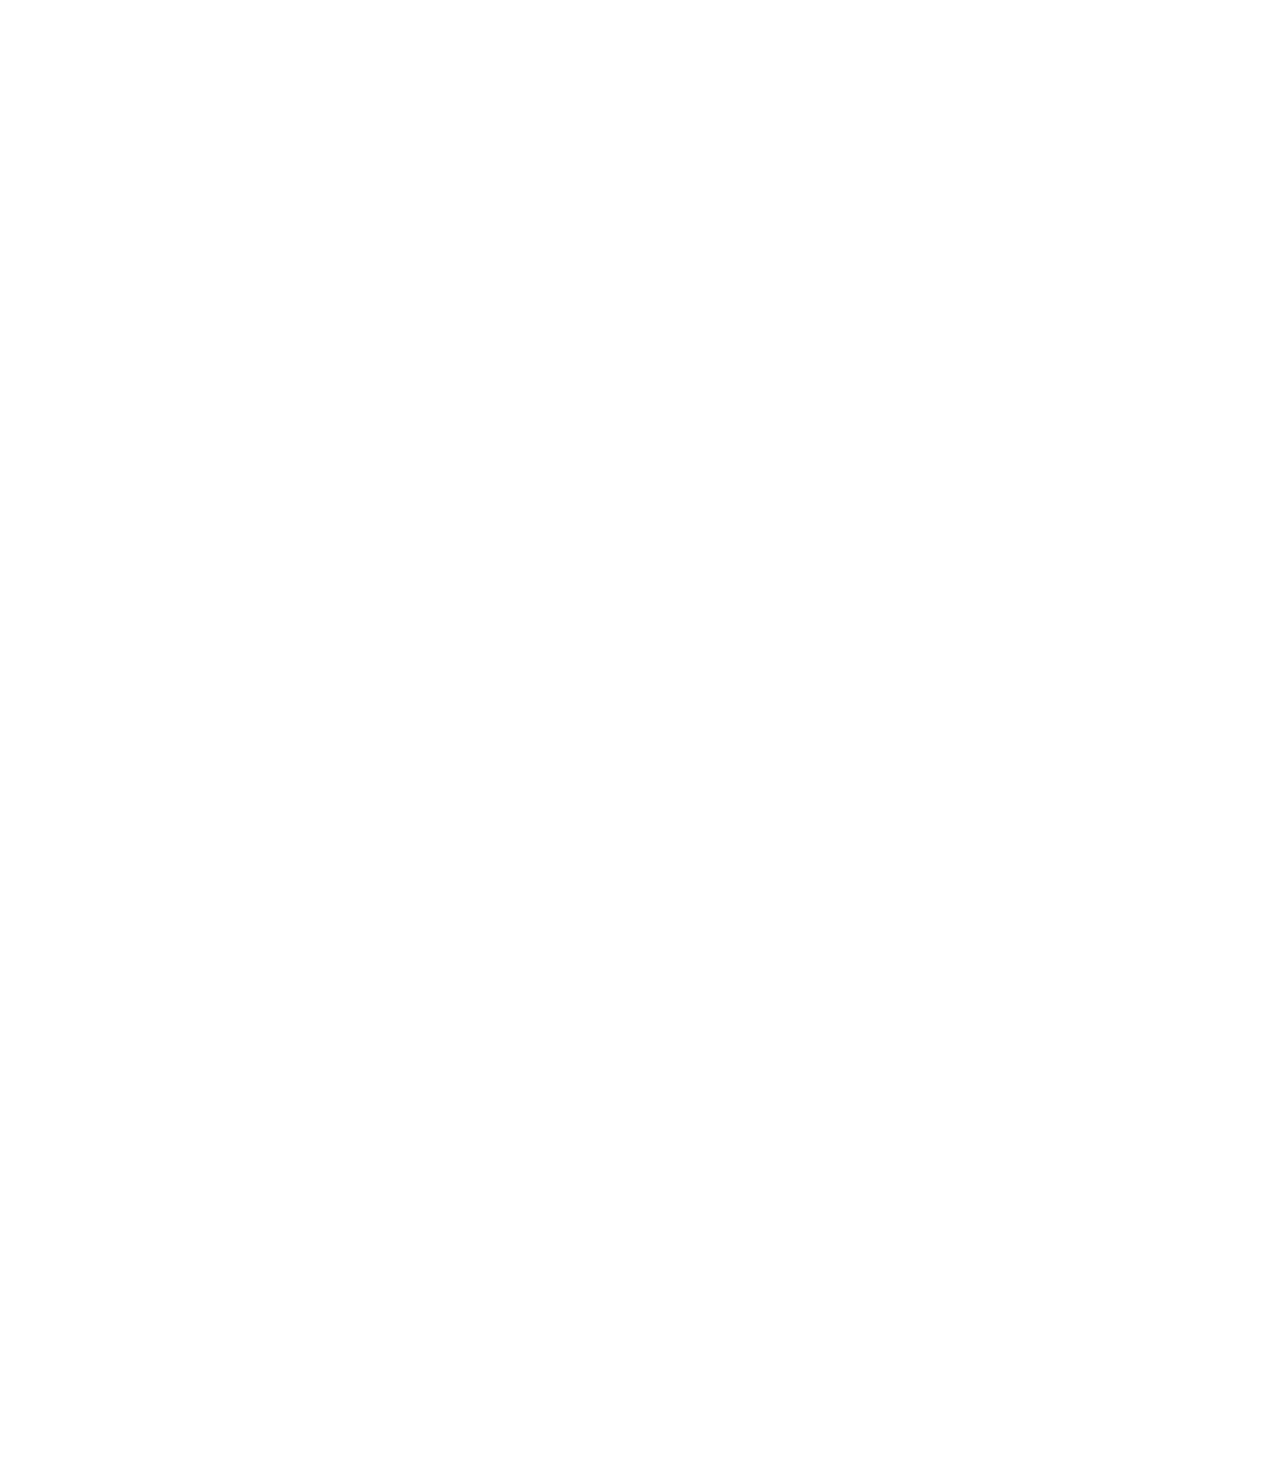
==== commit e4b5e6f1: "get-involved.html" ====
--- a/contact.html
+++ b/contact.html
@@ -54,7 +54,7 @@
       </div>
       <nav>
         <div class="nav__home">
-          <a href="#"
+          <a href="/index.html"
             ><img src="/assets/rocket-icon.png" alt="Home button" />Home</a
           >
         </div>
--- a/css/styles.css
+++ b/css/styles.css
@@ -162,7 +162,7 @@
 
 .rocket__menu:hover + .list,
 .rocket__menu:focus + .list {
-  display: flex;
+  display: inline-flex;
   align-items: flex-end;
   justify-content: center;
   flex-direction: column;
@@ -172,7 +172,7 @@
 .list a {
   color: #fff;
   font-family: "genos", Verdana, Geneva, Tahoma, sans-serif;
-  display: flex;
+  display: inline-block;
 }
 
 .list a:hover {
@@ -676,7 +676,9 @@
 .kids__desktop,
 .researcher__desktop,
 .logo__desktop,
-.absolute__fix {
+.absolute__fix,
+.explore__desktop,
+.main__get-involved {
   display: none;
 }
 
@@ -721,7 +723,13 @@
   .text__container-mobile,
   .rocket__kids-container h2,
   .kids__header-mobile,
-  .kids__mobile {
+  .kids__mobile,
+  .astronaut__img-mobile,
+  .human__img,
+  .cta__container,
+  .researcher__mobile,
+  .explore__mobile,
+  .headline__p-get {
     display: none;
   }
 
@@ -761,7 +769,8 @@
   .events__container,
   .contactform__container,
   #map,
-  footer {
+  footer,
+  .logo__desktop {
     display: block;
   }
 
@@ -877,7 +886,6 @@
 
   nav div a {
     display: flex;
-    justify-content: center;
     align-items: center;
   }
 
@@ -896,6 +904,10 @@
 
   .nav__search img {
     width: 20%;
+  }
+
+  .nav__explore img {
+    width: 25%;
   }
 
   .nav__search {
@@ -1212,6 +1224,7 @@
     display: flex;
     justify-content: space-between;
     flex-wrap: wrap;
+    flex-flow: wrap;
   }
 
   .card__section-two {
@@ -1220,7 +1233,6 @@
   }
 
   .kids__desktop .card__section-three {
-    background-color: red;
     width: 80%;
     height: 600px;
     margin: 100px auto 0 auto;
@@ -1243,7 +1255,515 @@
     top: 40px;
   }
 
+  .kids__footer {
+    background-color: var(--aside);
+    margin-top: 300px;
+    height: 1800px;
+    display: flex;
+    flex-direction: column;
+    padding-bottom: 100px;
+  }
+
+  .kids__footer section {
+    background-image: unset;
+    width: 75%;
+    margin: auto;
+    display: flex;
+    justify-content: space-around;
+    align-items: flex-end;
+    flex-wrap: wrap;
+    gap: 15px;
+  }
+
+  .vr__red {
+    width: 300px;
+    height: 400px;
+    background-image: url(/images/vr-red.jpg);
+    background-size: 100%;
+    background-repeat: no-repeat;
+    border-radius: 0 50px;
+  }
+
+  .teachers__text,
+  .holidays__text {
+    width: 400px;
+  }
+
+  .teachers__text h2 {
+    text-align: left;
+    font-size: 2rem;
+  }
+
+  .teachers__text .contact__scroll,
+  .holidays__text .contact__scroll {
+    width: 140px;
+  }
+
+  .holiday__img {
+    width: 300px;
+    height: 400px;
+    position: relative;
+  }
+
+  .kids__img-kids,
+  .blocks__img-kids {
+    width: 200px;
+    height: 300px;
+    background-size: 100%;
+    background-repeat: no-repeat;
+    border-radius: 0 50px;
+  }
+
+  .kids__img-kids {
+    background-image: url(/images/child-reading.jpg);
+    position: absolute;
+    top: 0;
+    left: 0;
+    z-index: 1;
+  }
+
+  .blocks__img-kids {
+    background-image: url(/images/toy.jpg);
+    position: absolute;
+    bottom: 0;
+    right: 0;
+  }
+
   /*/Kids main*/
+
+  /*Researchers Main*/
+
+  .no__background {
+    background-image: unset;
+  }
+
+  .header__researchers {
+    display: flex;
+    flex-direction: column;
+    justify-content: center;
+    align-items: flex-start;
+    height: 930px;
+  }
+
+  .astronaut__img-desktop {
+    display: block;
+    width: 100%;
+    height: 450px;
+    background-image: url(/images/astronaut.jpg);
+  }
+
+  .header__researchers p,
+  .header__researchers h1 {
+    margin: 0 0 10px 10%;
+  }
+
+  .header__researchers h1 {
+    font-size: 3rem;
+    padding-top: 50px;
+    text-transform: uppercase;
+    letter-spacing: 0.4rem;
+  }
+
+  .header__researchers p {
+    font-family: "genos", Verdana, Geneva, Tahoma, sans-serif;
+    max-width: 350px;
+    font-size: 1.3rem;
+    letter-spacing: 0.1rem;
+  }
+
+  .researcher__desktop {
+    display: block;
+  }
+
+  .researcher__desktop .microscrope__img {
+    display: block;
+    width: 80%;
+    min-width: 534px;
+    height: 350px;
+    max-width: unset;
+    margin-top: 15px;
+  }
+
+  .telescope__img,
+  .rocket__big-img {
+    width: 150px;
+    height: 122px;
+    background-size: 100%;
+    background-repeat: no-repeat;
+  }
+
+  .telescope__img {
+    background-image: url(/assets/telescope-icon.png);
+  }
+
+  .rocket__big-img {
+    background-image: url(/assets/rocket-big-icon.png);
+  }
+
+  .telescope,
+  .rocket__big {
+    display: flex;
+    justify-content: center;
+    align-items: center;
+    gap: 20px;
+    width: 395px;
+    margin-bottom: 30px;
+  }
+
+  .telescope p,
+  .rocket__big p {
+    font-size: 0.9rem;
+    line-height: unset;
+    width: 300px;
+    margin: 0;
+  }
+
+  .info__section {
+    display: flex;
+    justify-content: center;
+    align-items: center;
+    flex-wrap: wrap;
+    gap: 25px;
+    margin-top: 140px;
+  }
+
+  .contact__container-researchers {
+    margin-top: 140px;
+  }
+
+  .contact__container-researchers h2 {
+    text-align: left;
+    font-size: 1.1rem;
+    font-weight: 600;
+    margin: auto;
+    max-width: 720px;
+  }
+
+  .form__left {
+    height: 150px;
+    display: flex;
+    flex-direction: column;
+    justify-content: space-between;
+  }
+
+  .form__container-researchers {
+    flex-direction: row;
+    gap: 30px;
+    flex-wrap: wrap;
+    margin-top: 100px;
+    max-width: 720px;
+    height: unset;
+  }
+
+  .input__textarea-researchers {
+    width: 400px;
+    height: 150px;
+  }
+
+  .human__img-researchers {
+    display: block;
+    width: 80%;
+    max-width: 720px;
+    height: 600px;
+    background-position-y: -150px;
+  }
+
+  /*/Researchers Main*/
+
+  /*Explore Header*/
+
+  .header__explore {
+    width: 100%;
+    height: 800px;
+    position: relative;
+  }
+
+  .starrysky__header {
+    width: 100%;
+    height: 800px;
+    position: relative;
+    top: 0;
+    left: 0;
+    background-image: url(/images/moon-phases.jpg);
+    background-size: cover;
+    background-position: center;
+    background-repeat: no-repeat;
+  }
+
+  .starrysky__header::after {
+    content: "";
+    background-image: url(/images/starry-sky.jpg);
+    background-repeat: no-repeat;
+    background-size: cover;
+    width: 100%;
+    height: 800px;
+    position: absolute;
+    opacity: 0.7;
+  }
+
+  .header__explore .headline__desktop {
+    position: absolute;
+    top: 430px;
+    display: inline-flex;
+    justify-content: center;
+    width: 100%;
+    text-transform: uppercase;
+    font-size: 2.9rem;
+    letter-spacing: 0.4rem;
+    z-index: 1;
+  }
+
+  .header__subsection-desktop {
+    position: absolute;
+    top: 560px;
+    width: 100%;
+    display: flex;
+    align-items: center;
+    flex-direction: column;
+    text-align: center;
+    z-index: 2;
+  }
+
+  .card__overlay-explore {
+    width: 100%;
+    height: 250px;
+    z-index: 1;
+  }
+
+  .header__subsection-desktop h2 {
+    margin-bottom: -5px;
+  }
+
+  .header__subsection-desktop p {
+    width: 530px;
+  }
+
+  /*/Explore Header*/
+
+  /*Explore Main*/
+
+  .explore__desktop {
+    display: block;
+  }
+
+  .cosmology {
+    position: relative;
+    width: 100%;
+    max-width: 850px;
+    height: 700px;
+    margin: auto;
+    margin-top: 100px;
+    display: flex;
+    justify-content: space-around;
+  }
+
+  .starrysky__background {
+    position: absolute;
+    bottom: 0;
+    width: 100%;
+    height: 60%;
+    background-image: url(/images/starry-sky.jpg);
+    background-size: 100%;
+    background-repeat: no-repeat;
+    border-radius: 0 50px;
+    z-index: 1;
+  }
+
+  .overlay__explore-section {
+    height: 400px;
+  }
+
+  .solar__system-img,
+  .robtherobot__img {
+    width: 300px;
+    height: 400px;
+    background-repeat: no-repeat;
+    background-size: 100%;
+    border-radius: 0 50px;
+    position: relative;
+    z-index: 10;
+  }
+
+  .solar__system-img {
+    background-image: url(/images/solar-system.png);
+  }
+
+  .robtherobot__img {
+    background-image: url(/images/rob-the-robot.jpg);
+    width: 300px;
+    height: 230px;
+  }
+
+  .robotics__text-container {
+    position: relative;
+    z-index: 10;
+  }
+
+  .robotics__text-container p {
+    width: 100%;
+    font-size: 0.9rem;
+    font-weight: 600;
+  }
+
+  .robotics__text-container h2 {
+    text-align: left;
+    margin-bottom: -20px;
+  }
+
+  .robotics__section,
+  .cosmology__section {
+    display: flex;
+    flex-direction: column;
+    justify-content: space-between;
+  }
+
+  .article__container {
+    width: 100%;
+    margin-top: 150px;
+  }
+
+  .article__container h2 {
+    text-align: left;
+  }
+
+  .evolution {
+    width: 85%;
+    max-width: 850px;
+    margin: auto;
+  }
+
+  .evolution__container {
+    display: flex;
+    justify-content: space-between;
+    gap: 20px;
+    flex-wrap: wrap;
+  }
+
+  .container__explore {
+    width: 350px;
+    height: 450px;
+    display: flex;
+    flex-direction: column;
+    justify-content: space-between;
+  }
+
+  .container__explore p {
+    width: 100%;
+    height: 200px;
+    font-size: 0.9rem;
+    margin: 0 auto;
+  }
+
+  .skeleton__img-explore,
+  .mammoth__img-explore,
+  .pollution__img {
+    width: 100%;
+    height: 220px;
+    margin: unset;
+  }
+
+  .pollution__img {
+    background-image: url(/images/pollution.jpg);
+    background-size: cover;
+    background-repeat: no-repeat;
+    background-position: center;
+    background-position-y: -180px;
+    border-radius: 0 50px;
+  }
+
+  /*/Explore Main*/
+
+  /*Get Involved Main*/
+
+  .main__get-involved {
+    display: block;
+  }
+
+  .header__desktop {
+    background-image: url(/images/hallway.jpg);
+    background-size: 100%;
+    height: 700px;
+  }
+
+  .background__overlay {
+    height: 700px;
+    opacity: 0.5;
+  }
+
+  .headsection__get h1 {
+    font-size: 4rem;
+  }
+
+  .get__text-flex {
+    display: flex;
+    flex-direction: column;
+  }
+
+  .contact__scroll-get {
+    align-self: end;
+    width: 125px;
+  }
+
+  .main__get-involved section {
+    width: 85%;
+    max-width: 700px;
+    height: 500px;
+    margin: auto;
+    display: flex;
+    justify-content: space-between;
+    align-items: flex-end;
+    margin-bottom: 100px;
+  }
+
+  .dome__img {
+    width: 320px;
+    height: 450px;
+    background-image: url(/images/dome.jpg);
+    background-size: 100%;
+    border-radius: 0 50px;
+  }
+
+  .text__section-get {
+    font-size: 0.9rem;
+  }
+
+  .text__section-get:nth-child(2) {
+    margin-bottom: 0px;
+  }
+
+  .main__get-involved h2 {
+    text-align: left;
+    margin-bottom: -20px;
+    margin-left: 30px;
+  }
+
+  .ant__img,
+  .museum__img {
+    width: 340px;
+    height: 240px;
+    border-radius: 0 50px;
+    background-size: 100%;
+    background-repeat: no-repeat;
+    align-self: flex-start;
+  }
+
+  .ant__img {
+    background-image: url(/images/ant.jpg);
+  }
+
+  .museum__img {
+    background-image: url(/images/museum.jpg);
+  }
+
+  .main__get-involved article:nth-child(3) section {
+    align-items: flex-start;
+  }
+
+  .main__get-involved article:nth-child(3) section h2 {
+    margin-top: 0;
+  }
+
+  /*/Get Involved Main*/
 
   /*/Main*/
 }
@@ -1254,7 +1774,7 @@
   }
 }
 
-@media (min-width: 1350px) {
+@media (min-width: 1354px) {
   .kids__container {
     top: -290px;
     width: 100%;
@@ -1273,4 +1793,8 @@
     left: unset;
     right: 30px;
   }
-}
+
+  .kids__footer {
+    height: 1220px;
+  }
+}
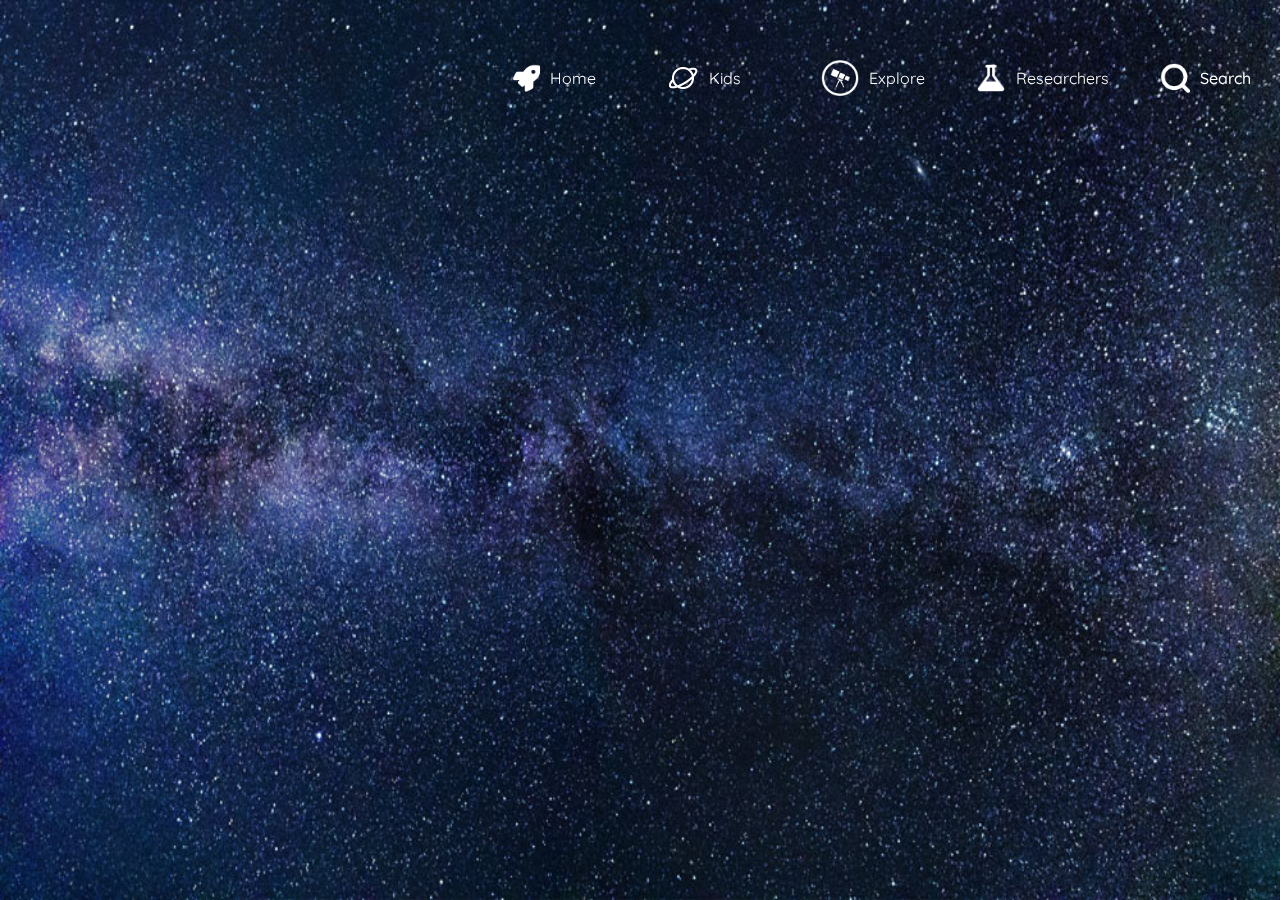
==== commit 6436eb80: "Bug fixing 1.0" ====
--- a/contact.html
+++ b/contact.html
@@ -36,47 +36,34 @@
         </div>
         <div class="menu__container">
           <button class="rocket__menu">
-            <img
-              src="/assets/hamburger-menu-icon.png"
-              alt="Hamburger menu"
-              class="rocket__menu"
-            />
+            <img src="/assets/hamburger-menu-icon.png" alt="Hamburger menu" class="rocket__menu" />
           </button>
           <div class="list">
+            <a href="/index.html">Home</a>
             <a href="/kids.html">For Kids And Teachers</a>
             <a href="/researchers.html">For Researchers</a>
             <a href="/explore.html">Exhibition Spaces</a>
             <a href="/special-events.html">Special Events </a>
-            <a href="/contact.html">Contact Us</a>
-            <a href="/get-involved.html">Get Involved</a>
+            <a id="active" href="/contact.html">Contact Us</a>
+            <a href="/special-events.html">Get Involved</a>
           </div>
         </div>
       </div>
       <nav>
         <div class="nav__home">
-          <a href="/index.html"
-            ><img src="/assets/rocket-icon.png" alt="Home button" />Home</a
-          >
+          <a href="/index.html"><img src="/assets/rocket-icon.png" alt="Home button" />Home</a>
         </div>
         <div class="nav__kids">
-          <a href="/kids.html"
-            ><img src="/assets/saturn-icon.png" alt="Visit kids page" />Kids</a
-          >
+          <a href="/kids.html"><img src="/assets/saturn-icon.png" alt="Visit kids page" />Kids</a>
         </div>
         <div class="nav__explore">
           <a href="/explore.html"
-            ><img
-              src="/assets/telescope-icon.png"
-              alt="Visit explore page"
-            />Explore</a
+            ><img src="/assets/telescope-icon.png" alt="Visit explore page" />Explore</a
           >
         </div>
         <div class="nav__researchers">
           <a href="/researchers.html"
-            ><img
-              src="/assets/chemistry-icon.png"
-              alt="Visit researchers page"
-            />Researchers</a
+            ><img src="/assets/chemistry-icon.png" alt="Visit researchers page" />Researchers</a
           >
         </div>
         <div class="nav__search">
@@ -88,27 +75,17 @@
         <h1 class="headline__mobile">Message Us</h1>
       </article>
     </header>
-    <main>
+    <main class="main__contact">
       <article>
         <section class="contactform__mobile">
           <form action="" method="get" class="form__container">
             <div class="form__name">
               <label for="name"></label>
-              <input
-                type="text"
-                name="name"
-                class="input__name"
-                placeholder="Full name"
-              />
+              <input type="text" name="name" class="input__name" placeholder="Full name" />
             </div>
             <div class="form__email">
               <label for="email"></label>
-              <input
-                type="text"
-                name="email"
-                class="input__email"
-                placeholder="e-mail"
-              />
+              <input type="text" name="email" class="input__email" placeholder="e-mail" />
             </div>
             <div class="form__subject">
               <label for="subject"></label>
@@ -149,37 +126,34 @@
         </section>
       </article>
     </main>
-    <aside>
+    <aside class="aside__contact">
       <article class="events__container">
         <h2 class="events__headline">Special Events</h2>
         <h2>News</h2>
         <section class="events__section">
           <h2>Visiting Professor Of Aeronautics</h2>
           <p>
-            It is our pleasure to announce that Prof Sheila Widnall from the
-            Massachusetts Institute of Technology will be delivering 3 lectures
-            on the development of aeronautics and where the future lies in this
-            exciting ‘space’.
+            It is our pleasure to announce that Prof Sheila Widnall from the Massachusetts Institute
+            of Technology will be delivering 3 lectures on the development of aeronautics and where
+            the future lies in this exciting ‘space’.
           </p>
         </section>
         <section class="events__section">
           <h2>Night in the Museum</h2>
           <p>
-            Get your family together for an exciting night in the museum as you
-            sleep over beside dinosaurs and science displays. Bring your own
-            sleeping bag and get ready to rough it as we go exploring the
-            wonders of science.
+            Get your family together for an exciting night in the museum as you sleep over beside
+            dinosaurs and science displays. Bring your own sleeping bag and get ready to rough it as
+            we go exploring the wonders of science.
           </p>
         </section>
         <section class="events__section">
           <h2>Energetica Exhibition</h2>
           <p>
-            On loan from the NEMO Science Museum in Amsterdam, the Energetica
-            exhibition is coming to the Community Science Museum. It’s a series
-            of installations that allow visitors to experience the power of the
-            elements as we harness them. From solar energy powering lighting, to
-            ‘Wind Island’ that shows how turbines are able to use and control
-            wind to create power.
+            On loan from the NEMO Science Museum in Amsterdam, the Energetica exhibition is coming
+            to the Community Science Museum. It’s a series of installations that allow visitors to
+            experience the power of the elements as we harness them. From solar energy powering
+            lighting, to ‘Wind Island’ that shows how turbines are able to use and control wind to
+            create power.
           </p>
         </section>
       </article>
@@ -196,13 +170,12 @@
           <h3>Admission</h3>
           <p>The entrance is free for all.</p>
           <p>
-            There are guided tours of the museum that leave every hour. These
-            tours are 70 NOK per person and include a handy printed guide of the
-            museum.
-          </p>
-          <p>
-            If you would like to organise a guided tour for your group of 6 or
-            more people, please contact us to arrange the tour.
+            There are guided tours of the museum that leave every hour. These tours are 70 NOK per
+            person and include a handy printed guide of the museum.
+          </p>
+          <p>
+            If you would like to organise a guided tour for your group of 6 or more people, please
+            contact us to arrange the tour.
           </p>
           <a href="#contact" class="contact__scroll">Contact</a>
           <a href="/contact.html" class="contact__jump">Contact</a>
@@ -233,29 +206,27 @@
         <section class="accessability__container">
           <h3>Accessability</h3>
           <p>
-            The museum has wheelchair accessibility ramps. It also has audio
-            guides and braille display signs for the visually impaired.
+            The museum has wheelchair accessibility ramps. It also has audio guides and braille
+            display signs for the visually impaired.
           </p>
         </section>
         <section class="food__container">
           <h3>Food and Drinks</h3>
           <p>
-            There is a café attached to the museum where you can get light
-            lunches, soft drinks, coffee, snacks and more.
+            There is a café attached to the museum where you can get light lunches, soft drinks,
+            coffee, snacks and more.
           </p>
         </section>
         <section class="shop__container">
           <h3>Shop</h3>
           <p>
-            Our shop offers a range of memorabilia from the museum as well as
-            great gifts and activity packs that allow you to continue to explore
-            science even after you’ve left the museum.
+            Our shop offers a range of memorabilia from the museum as well as great gifts and
+            activity packs that allow you to continue to explore science even after you’ve left the
+            museum.
           </p>
         </section>
         <a href="/special-events.html" class="events__mobile">Get involved</a>
-        <a href="/get-involved.html" class="getinvolved__desktop"
-          >Get involved</a
-        >
+        <a href="/get-involved.html" class="getinvolved__desktop events__mobile">Get involved</a>
       </footer>
       <section class="contactform__container">
         <h2>Message us</h2>
--- a/css/styles.css
+++ b/css/styles.css
@@ -148,9 +148,8 @@
 .list {
   position: absolute;
   width: 100%;
-  height: 80vh;
+  height: 620px;
   left: 0;
-  top: 30px;
   background: radial-gradient(#2b4165, #0a1927);
   opacity: 98%;
   border-radius: 20px;
@@ -176,6 +175,10 @@
 }
 
 .list a:hover {
+  color: var(--hover);
+}
+
+#active {
   color: var(--hover);
 }
 
@@ -378,11 +381,12 @@
 
 .news__img {
   width: 100%;
+  max-width: 650px;
   height: 470px;
   background-image: url(/images/hallway.jpg);
   background-size: 100%;
   background-repeat: no-repeat;
-  margin: 50px 0 80px 0;
+  margin: 50px auto 70px auto;
   border-radius: 0 50px 0 50px;
 }
 
@@ -390,7 +394,7 @@
 .get__involved {
   width: 70%;
   color: #fff;
-  margin: auto;
+  margin: 60px auto;
 }
 
 article,
@@ -414,7 +418,8 @@
 .blocks__img,
 .astronaut__img-mobile,
 .human__img,
-.microscrope__img {
+.microscrope__img,
+.microscrope__img-mobile {
   width: 100%;
   max-width: 375px;
   margin: auto;
@@ -520,10 +525,16 @@
   background-image: url(/images/research-body.jpg);
 }
 
-.microscrope__img {
+.microscrope__img,
+.microscrope__img-mobile {
   height: 200px;
   background-image: url(/images/research-microscrope.jpg);
   margin-top: 60px;
+}
+
+.special__events-mobile section {
+  max-width: 450px;
+  margin: auto;
 }
 
 /*Contact form*/
@@ -562,6 +573,7 @@
   border: none;
   border-radius: 0 5px 0 5px;
   height: 30px;
+  width: 225px;
   text-align: center;
   font-family: "quicksand", Verdana, Geneva, Tahoma, sans-serif;
   letter-spacing: 0.2rem;
@@ -640,7 +652,7 @@
 
 .hours__section ul {
   padding: 0;
-  margin-right: 50px;
+  margin-right: 30px;
   line-height: 1.8rem;
 }
 
@@ -678,8 +690,14 @@
 .logo__desktop,
 .absolute__fix,
 .explore__desktop,
-.main__get-involved {
+.main__get-involved,
+.human__img-researchers {
   display: none;
+}
+
+.text__researchers,
+.microscrope__img-mobile {
+  display: block;
 }
 
 /*/Hidden*/
@@ -709,6 +727,24 @@
 
   .hours__section {
     width: 330px;
+  }
+}
+
+@media (min-width: 800px) {
+  .mobileheader__container {
+    max-width: 700px;
+  }
+
+  .logo__container {
+    width: 40%;
+  }
+
+  .main__contact {
+    width: 600px;
+    margin: auto;
+    display: flex;
+    justify-content: space-between;
+    align-items: center;
   }
 }
 
@@ -729,7 +765,13 @@
   .cta__container,
   .researcher__mobile,
   .explore__mobile,
-  .headline__p-get {
+  .headline__p-get,
+  .events__mobile,
+  .main__contact,
+  .aside__contact,
+  .special__events-mobile,
+  .special__events-aside,
+  .microscrope__img-mobile {
     display: none;
   }
 
@@ -744,7 +786,6 @@
     display: grid;
     margin: auto;
     grid-template-columns: 400px 1fr 1fr;
-    grid-template-rows: 800px 100% 120%;
     grid-template-areas:
       "aside header header"
       "aside main main"
@@ -801,6 +842,7 @@
     display: flex;
     align-items: center;
     margin-bottom: 100px;
+    width: unset;
   }
 
   .logo__slogan p {
@@ -838,6 +880,10 @@
   .map__scroll,
   .contact__scroll {
     display: flex;
+  }
+
+  .getinvolved__desktop {
+    display: block;
   }
 
   .contactform__container {
@@ -944,6 +990,8 @@
   .header__desktop {
     background-image: url(/images/machine-purple.jpg);
     background-repeat: no-repeat;
+    width: 100%;
+    height: 800px;
     display: flex;
     justify-content: center;
     align-items: center;
@@ -1072,11 +1120,7 @@
     position: absolute;
     width: 370px;
     height: 250px;
-    background: linear-gradient(
-      to bottom,
-      rgba(84, 84, 84, 0),
-      rgba(9, 19, 30, 1)
-    );
+    background: linear-gradient(to bottom, rgba(84, 84, 84, 0), rgba(9, 19, 30, 1));
     z-index: 5;
     bottom: 0;
     border-radius: 0 0 0px 50px;
@@ -1345,11 +1389,17 @@
     height: 930px;
   }
 
+  .header__researchers-desktop {
+    height: 500px;
+  }
+
   .astronaut__img-desktop {
     display: block;
     width: 100%;
     height: 450px;
     background-image: url(/images/astronaut.jpg);
+    background-repeat: no-repeat;
+    background-size: 100%;
   }
 
   .header__researchers p,
@@ -1679,13 +1729,13 @@
     display: block;
   }
 
-  .header__desktop {
+  .header__desktop-get {
     background-image: url(/images/hallway.jpg);
     background-size: 100%;
     height: 700px;
   }
 
-  .background__overlay {
+  .background__overlay-get {
     height: 700px;
     opacity: 0.5;
   }
@@ -1793,8 +1843,4 @@
     left: unset;
     right: 30px;
   }
-
-  .kids__footer {
-    height: 1220px;
-  }
-}
+}
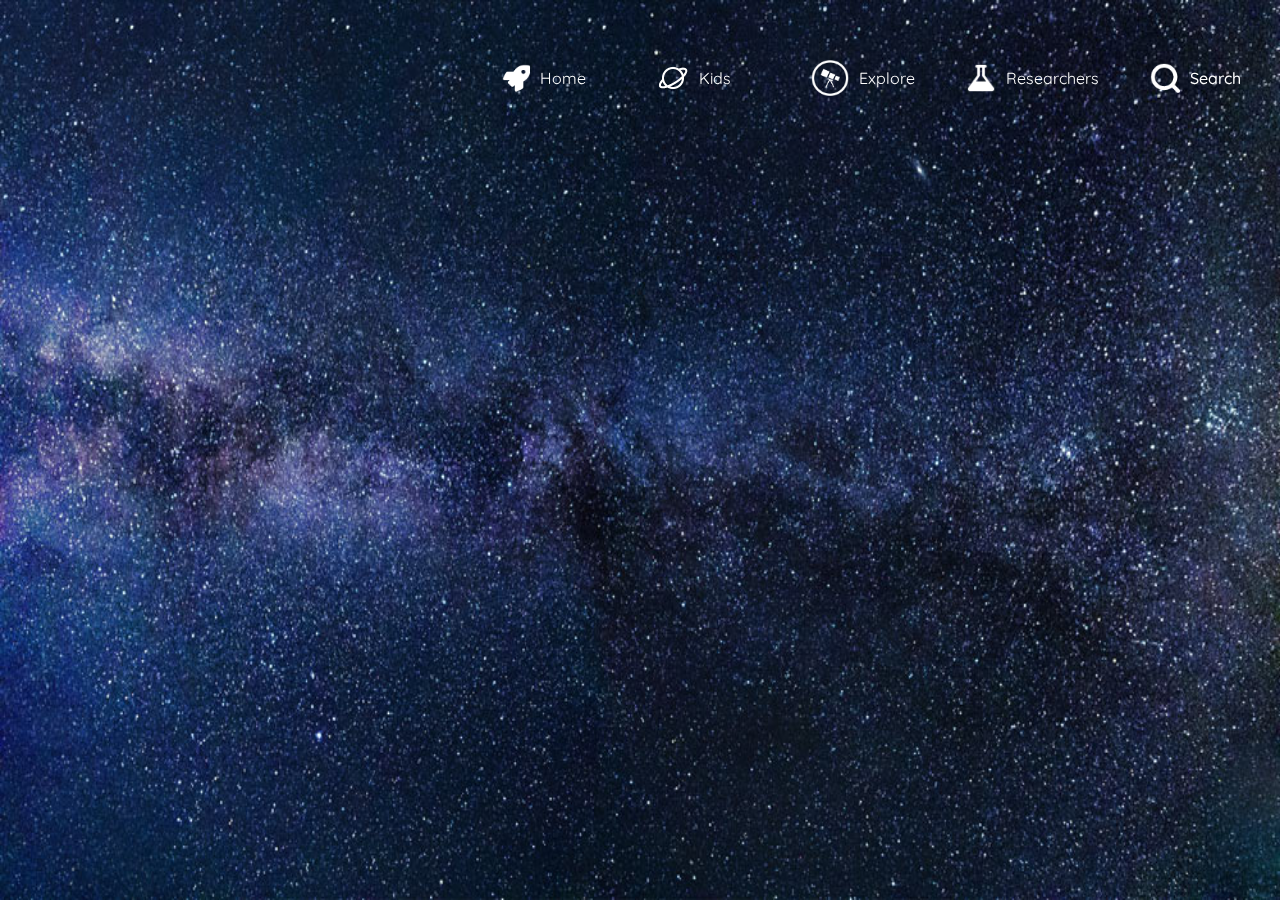
==== commit 3d03f7bc: "Bug fixing 3.0" ====
--- a/contact.html
+++ b/contact.html
@@ -22,8 +22,14 @@
   <body>
     <header>
       <div class="mobileheader__container">
-        <div class="search__container">
-          <input type="search" name="search" class="search__icon" />
+        <div class="search__input-mobile">
+          <label for="search__toggle"
+            ><img class="search__icon-mobile" src="/assets/search-icon-mobile.png" alt=""
+          /></label>
+          <input type="checkbox" name="search" id="search__toggle" />
+          <div class="search__container">
+            <input type="search" name="search" class="search__icon" />
+          </div>
         </div>
         <div class="logo__container">
           <a href="/index.html"
@@ -35,9 +41,10 @@
           </div>
         </div>
         <div class="menu__container">
-          <button class="rocket__menu">
-            <img src="/assets/hamburger-menu-icon.png" alt="Hamburger menu" class="rocket__menu" />
-          </button>
+          <label for="toggle">
+            <img src="/assets/hamburger-menu-icon.png" alt="Hamburger menu" class="rocket__menu"
+          /></label>
+          <input type="checkbox" name="toggle" id="toggle" />
           <div class="list">
             <a href="/index.html">Home</a>
             <a href="/kids.html">For Kids And Teachers</a>
--- a/css/styles.css
+++ b/css/styles.css
@@ -98,16 +98,6 @@
   position: relative;
 }
 
-.search__mobile {
-  width: 40px;
-}
-
-.search__icon {
-  background-image: url(/assets/search-icon-mobile.png);
-  background-size: 40px;
-  background-repeat: no-repeat;
-}
-
 .search__container {
   width: 60px;
 }
@@ -116,11 +106,24 @@
   border: none;
   background-color: transparent;
   height: 40px;
+  margin-left: 15px;
+}
+
+.search__input-mobile {
+  position: relative;
   width: 40px;
-}
-
-.search__container input:hover,
-.search__container input:focus {
+  height: ;
+}
+
+.search__icon-mobile {
+  width: 40px;
+}
+
+#search__toggle {
+  display: none;
+}
+
+#search__toggle:checked ~ .search__container {
   border: none;
   height: 40px;
   width: 220px;
@@ -130,15 +133,6 @@
   position: absolute;
   left: 10px;
   z-index: 10;
-}
-
-.search__icon:hover,
-.search__icon:focus {
-  background-image: url(/assets/search-icon-mobile.png);
-  background-size: 40px;
-  background-repeat: no-repeat;
-  background-position-x: 10px;
-  padding-left: 50px;
 }
 
 .rocket__kids-container h2 {
@@ -159,8 +153,11 @@
   display: none;
 }
 
-.rocket__menu:hover + .list,
-.rocket__menu:focus + .list {
+#toggle {
+  display: none;
+}
+
+#toggle:checked ~ .list {
   display: inline-flex;
   align-items: flex-end;
   justify-content: center;
@@ -786,6 +783,7 @@
     display: grid;
     margin: auto;
     grid-template-columns: 400px 1fr 1fr;
+    grid-template-rows: 1fr 1fr 1fr;
     grid-template-areas:
       "aside header header"
       "aside main main"
@@ -827,6 +825,7 @@
     text-align: left;
     width: 75%;
     margin: auto;
+    color: #fff;
   }
 
   article,
@@ -915,7 +914,7 @@
     position: fixed;
     justify-content: space-between;
     top: 50px;
-    right: 0;
+    right: 10px;
     width: 60%;
     max-width: 850px;
     z-index: 20;
@@ -982,7 +981,8 @@
     margin-top: 40px;
   }
 
-  .cta__container {
+  .cta__container-index {
+    display: flex;
     width: 320px;
     margin-top: 30px;
   }
@@ -1389,10 +1389,6 @@
     height: 930px;
   }
 
-  .header__researchers-desktop {
-    height: 500px;
-  }
-
   .astronaut__img-desktop {
     display: block;
     width: 100%;
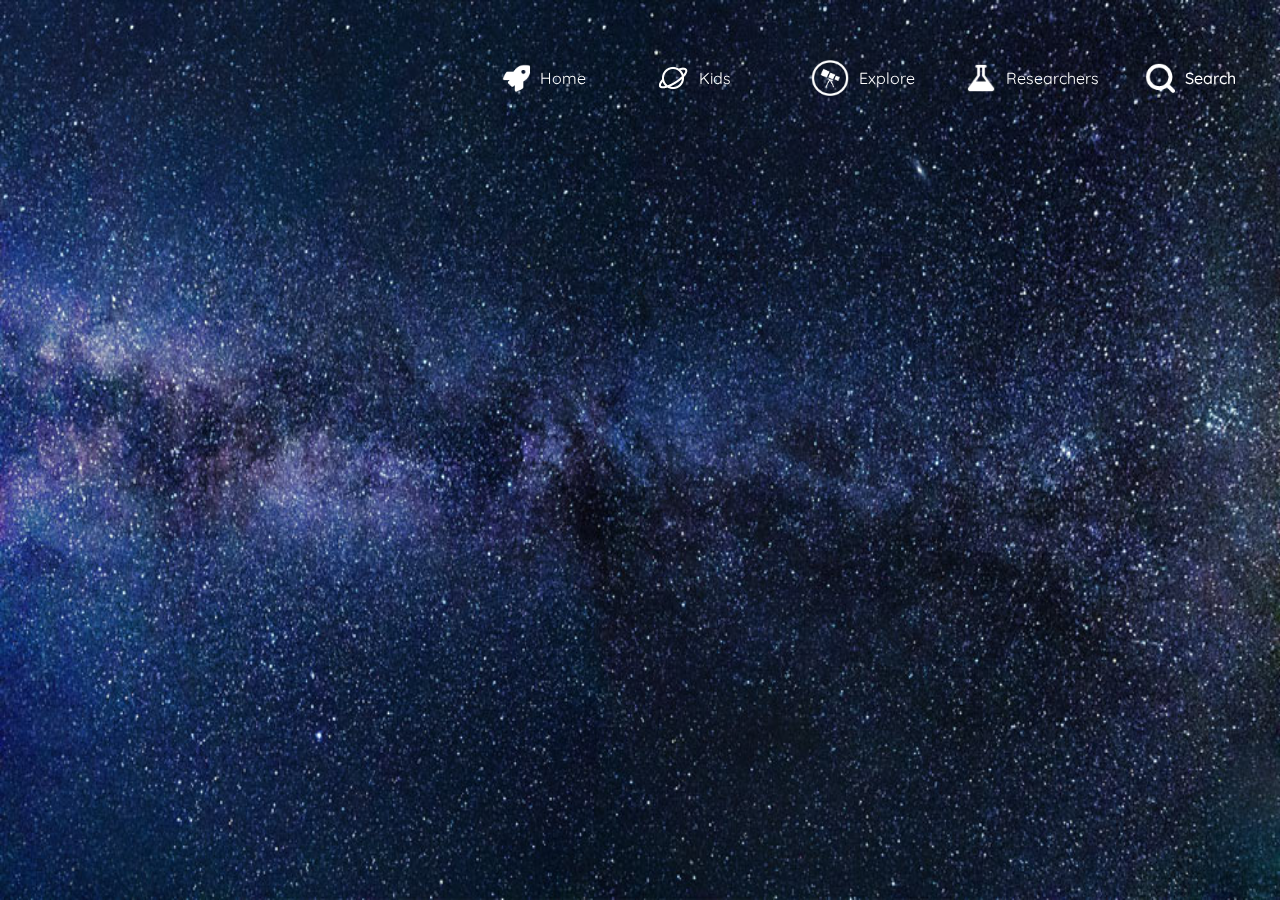
==== commit b688b986: "Bugfixing 4.0" ====
--- a/contact.html
+++ b/contact.html
@@ -74,8 +74,14 @@
           >
         </div>
         <div class="nav__search">
-          <img src="/assets/search-icon.png" alt="Search" />
-          <p>Search</p>
+          <label for="search__desktop" class="label__flex"
+            ><img src="/assets/search-icon.png" alt="Search" class="search__desktop-img" />
+            <p>Search</p></label
+          >
+          <input type="checkbox" name="search__desktop" id="search__desktop" />
+          <div class="search__container">
+            <input type="search" name="search" class="search__icon" />
+          </div>
         </div>
       </nav>
       <article>
--- a/css/styles.css
+++ b/css/styles.css
@@ -107,6 +107,7 @@
   background-color: transparent;
   height: 40px;
   margin-left: 15px;
+  outline: none;
 }
 
 .search__input-mobile {
@@ -119,11 +120,13 @@
   width: 40px;
 }
 
-#search__toggle {
+#search__toggle,
+.search__container {
   display: none;
 }
 
 #search__toggle:checked ~ .search__container {
+  display: block;
   border: none;
   height: 40px;
   width: 220px;
@@ -783,7 +786,7 @@
     display: grid;
     margin: auto;
     grid-template-columns: 400px 1fr 1fr;
-    grid-template-rows: 1fr 1fr 1fr;
+    grid-template-rows: 800px auto auto;
     grid-template-areas:
       "aside header header"
       "aside main main"
@@ -947,10 +950,6 @@
     width: 20%;
   }
 
-  .nav__search img {
-    width: 20%;
-  }
-
   .nav__explore img {
     width: 25%;
   }
@@ -959,6 +958,34 @@
     display: flex;
     justify-content: center;
     align-items: center;
+  }
+
+  .label__flex {
+    display: flex;
+  }
+
+  #search__desktop {
+    display: none;
+    position: relative;
+  }
+
+  #search__desktop:checked + .search__container {
+    display: block;
+    border: none;
+    height: 40px;
+    width: 220px;
+    border-radius: 20px;
+    background-color: #fff;
+    opacity: 80%;
+    position: absolute;
+    top: 60px;
+    right: 10px;
+    z-index: 10;
+  }
+
+  .search__desktop-img {
+    align-self: center;
+    width: 30%;
   }
 
   .headline__desktop,
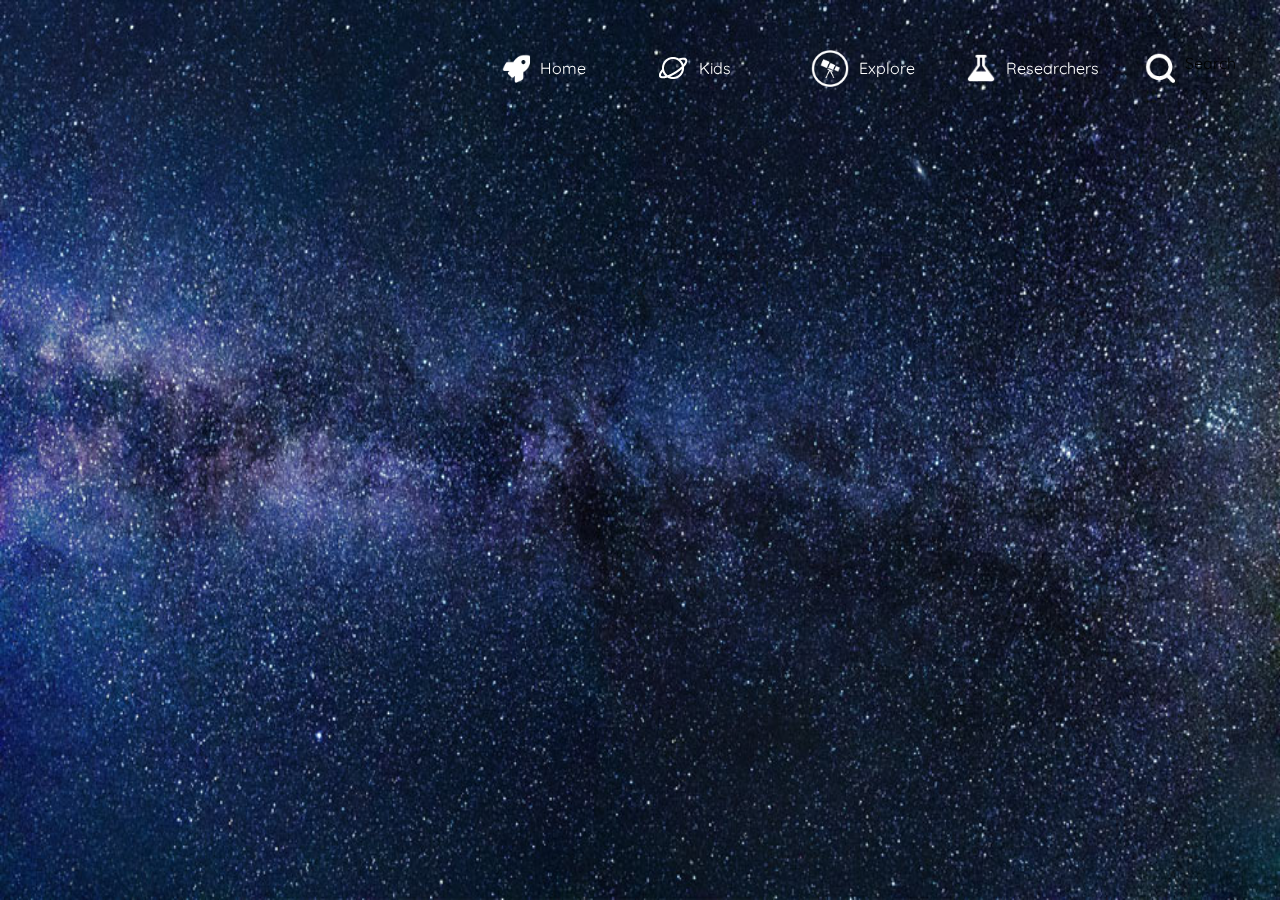
==== commit 1c52993a: "Bugfixing 5.0" ====
--- a/contact.html
+++ b/contact.html
@@ -76,7 +76,7 @@
         <div class="nav__search">
           <label for="search__desktop" class="label__flex"
             ><img src="/assets/search-icon.png" alt="Search" class="search__desktop-img" />
-            <p>Search</p></label
+            Search</label
           >
           <input type="checkbox" name="search__desktop" id="search__desktop" />
           <div class="search__container">
@@ -91,7 +91,7 @@
     <main class="main__contact">
       <article>
         <section class="contactform__mobile">
-          <form action="" method="get" class="form__container">
+          <form action="#" method="get" class="form__container">
             <div class="form__name">
               <label for="name"></label>
               <input type="text" name="name" class="input__name" placeholder="Full name" />
@@ -243,7 +243,7 @@
       </footer>
       <section class="contactform__container">
         <h2>Message us</h2>
-        <form action="" method="get" class="form__container">
+        <form action="#" method="get" class="form__container">
           <div class="form__name">
             <label for="name"></label>
             <input type="text" name="name" class="input__name" />
@@ -270,6 +270,7 @@
         </form>
       </section>
       <section id="map">
+        <h2>Map</h2>
         <iframe
           src="https://www.google.com/maps/embed?pb=!1m18!1m12!1m3!1d2104.699314250057!2d8.0293412!3d58.1621192!2m3!1f0!2f0!3f0!3m2!1i1024!2i768!4f13.1!3m3!1m2!1s0x4638023575652699%3A0x5acfe1edf2bc8870!2sVigeveien%2022B%2C%204633%20Kristiansand!5e0!3m2!1sen!2sno!4v1638366936750!5m2!1sen!2sno"
           width="400"
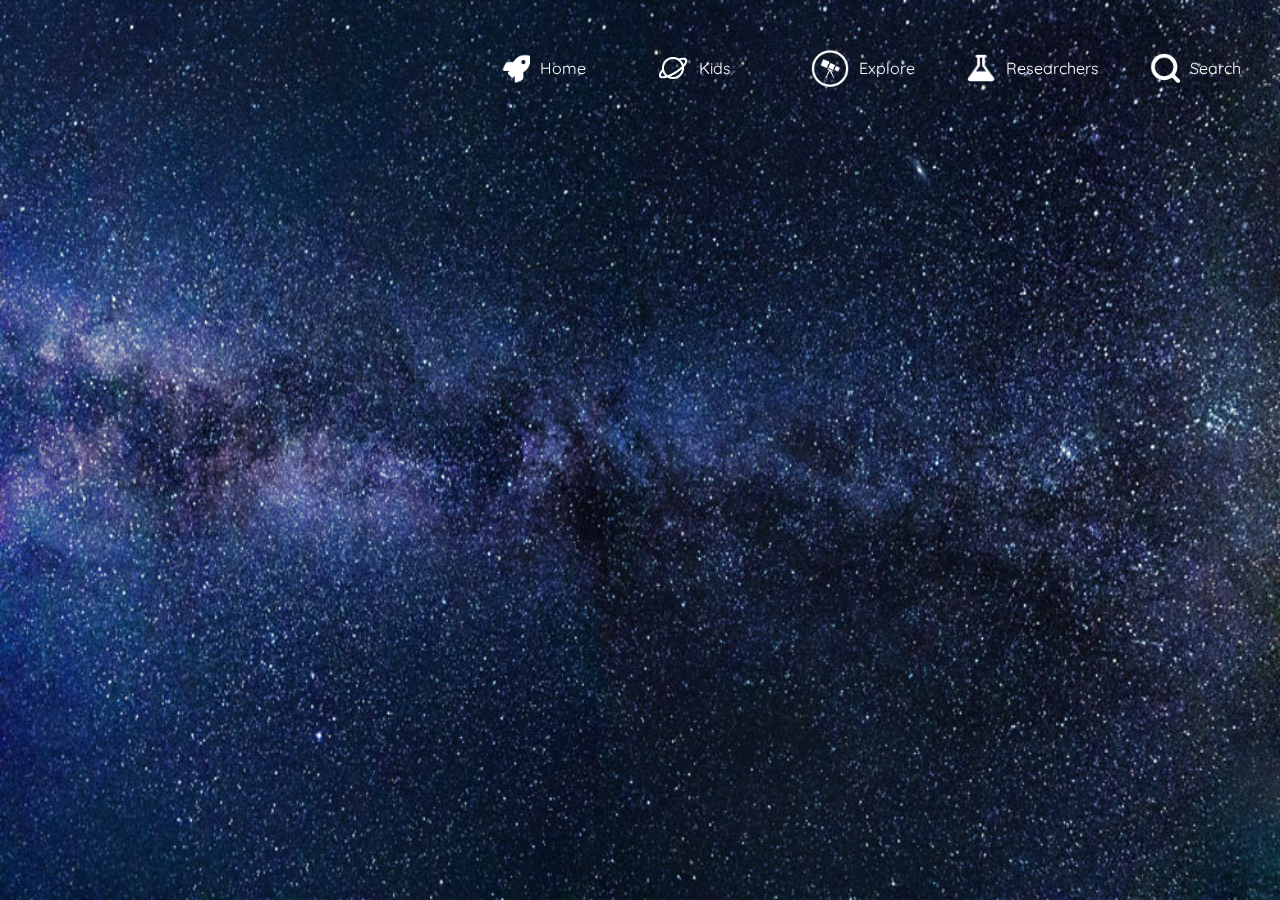
==== commit 64ab8b39: "Bugfixing 6.0" ====
--- a/contact.html
+++ b/contact.html
@@ -217,7 +217,7 @@
           </div>
         </section>
         <section class="accessability__container">
-          <h3>Accessability</h3>
+          <h3>Accessibility</h3>
           <p>
             The museum has wheelchair accessibility ramps. It also has audio guides and braille
             display signs for the visually impaired.
--- a/css/styles.css
+++ b/css/styles.css
@@ -962,6 +962,9 @@
 
   .label__flex {
     display: flex;
+    justify-content: center;
+    align-items: center;
+    color: #fff;
   }
 
   #search__desktop {
